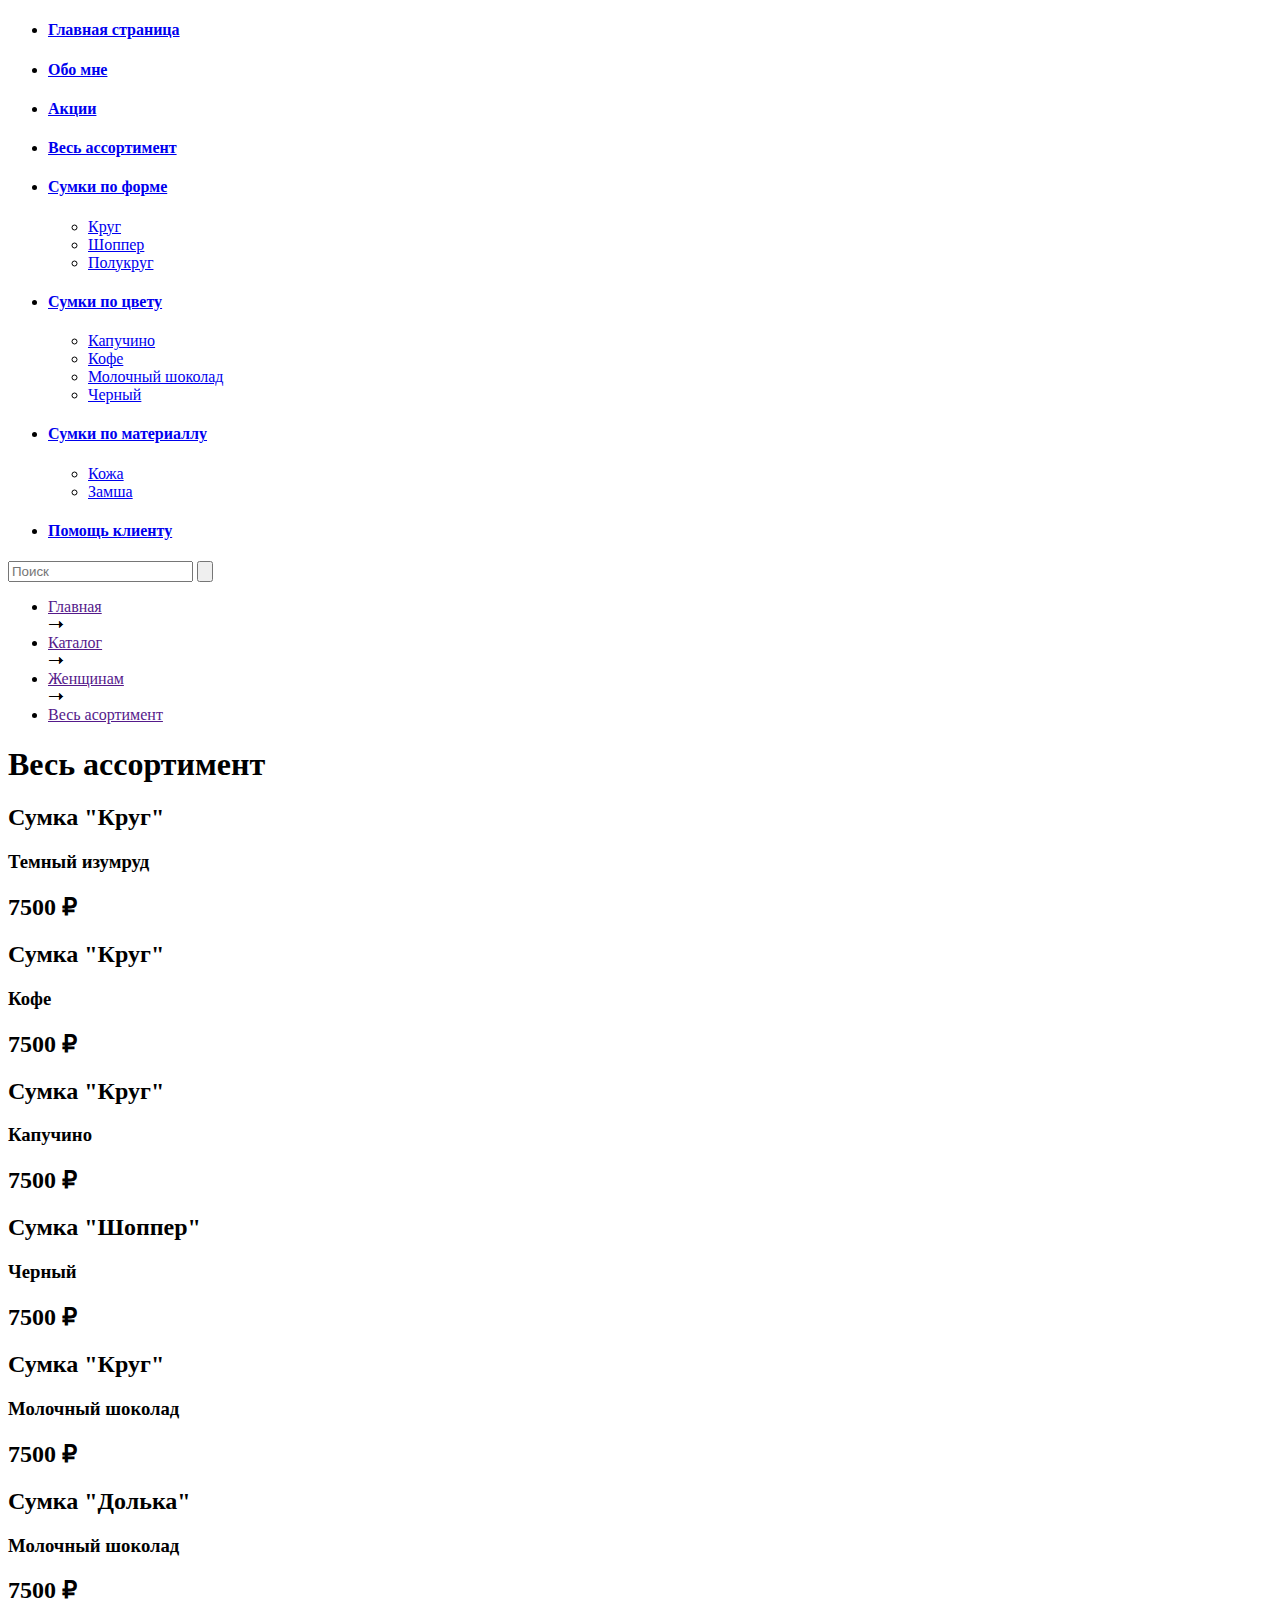
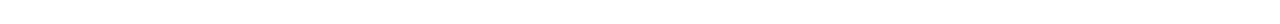
==== index.html @ 25d52dc0 "1" ====
<!DOCTYPE html>
<html lang="ru">

<head>
	<title>KROHALS</title>
	<link rel="stylesheet" href="css/style.css" />
	<link rel="stylesheet" href="swiper/swiper-bundle.min.css" />
	<link rel="icon" href="data:;base64,=">
	<meta charset="UTF-8">
	<meta name="viewport" content="width=device-width, user-scalable=yes,initial-scale=1">
	<meta http-equiv="Content-type" content="text/html;charset=UTF-8" />
</head>

<body>
	<div class="wrapper">
		<div class="header">
			<div class="container__header-top">
				<div class="wrapper__botton-menu">
					<div id="sweeties" class="menu">
						<div class="title"><a href="#"></a>
						</div>
						<div class="menu__absolute">
							<ul>
								<li><a href="#">
										<h4>Главная страница</h4>
									</a></li>
								<li><a href="#">
										<h4>Обо мне</h4>
									</a></li>
								<li><a href="#">
										<h4>Акции</h4>
									</a>
								</li>
								<li><a href="#">
										<h4>Весь ассортимент</h4>
									</a></li>
								<li id="bags__form-nav"><a href="#">
										<h4>Сумки по форме</h4>
									</a>
									<ul id="bags__form-inside" class="nav1-1">
										<li><a href="#">Круг</a></li>
										<li><a href="#">Шоппер</a></li>
										<li><a href="#">Полукруг</a></li>
									</ul>
								</li>
								<li id="bags__color-nav"><a href="#">
										<h4>Сумки по цвету</h4>
									</a>
									<ul id="bags__color-inside" class="nav1-1">
										<li><a href="#">Капучино</a></li>
										<li><a href="#">Кофе</a></li>
										<li><a href="#">Молочный шоколад</a></li>
										<li><a href="#">Черный</a></li>
									</ul>
								</li>
								<li id="bags__material-nav"><a href="#">
										<h4>Сумки по материаллу</h4>
									</a>
									<ul id="bags__material-inside" class="nav1-1">
										<li><a href="#">Кожа</a></li>
										<li><a href="#">Замша</a></li>
									</ul>
								</li>
								<li><a href="#">
										<h4>Помощь клиенту</h4>
									</a></li>
							</ul>
						</div>
					</div>
				</div>
				<div class="wrapper__search">
					<form>
						<input type="text" placeholder="Поиск">
						<button type="submit">
							<img src="img/header/search.svg" alt="">
						</button>
					</form>
				</div>
			</div>
			<ul class="menu__botton">
				<li><a href="">Главная</a></li>
				<span>&#129042;</span>
				<li><a href="">Каталог</a></li>
				<span>&#129042;</span>
				<li><a href="">Женщинам</a></li>
				<span>&#129042;</span>
				<li><a href="">Весь асортимент</a></li>
			</ul>
		</div>
		<div class="assortment__all">
			<div class="assortment__all-title">
				<h1>Весь ассортимент</h1>
			</div>
			<div class="assortiment__all-container">
				<div class="swiper swiper1">
					<div class="swiper-wrapper">
						<div class="swiper-slide">
							<div class="swiper__assortiment">
								<div class="swiper__assortiment-foto blackLeatherAndBlackSuede-1"></div>
							</div>
						</div>
						<div class="swiper-slide">
							<div class="swiper__assortiment">
								<div class="swiper__assortiment-foto blackLeatherAndBlackSuede-2"></div>
							</div>
						</div>
						<div class="swiper-slide">
							<div class="swiper__assortiment">
								<div class="swiper__assortiment-foto blackLeatherAndBlackSuede-3"></div>
							</div>
						</div>
						<div class="swiper-slide">
							<div class="swiper__assortiment">
								<div class="swiper__assortiment-foto blackLeatherAndBlackSuede-4"></div>
							</div>
						</div>
						<div class="swiper-slide">
							<div class="swiper__assortiment">
								<div class="swiper__assortiment-foto blackLeatherAndBlackSuede-5"></div>
							</div>
						</div>
					</div>
					<div class="swiper-pagination"></div>
					<div class="swiper-button-prev"></div>
					<div class="swiper-button-next"></div>
				</div>
				<div class="swiper__assortiment-title">
					<h2>Сумка "Круг"</h2>
					<h3>Темный изумруд</h3>
				</div>
				<div class="swiper__assortiment-line"></div>
				<div class="swiper__assortiment-prise">
					<h2>7500 &#8381;</h2>
				</div>
			</div>
			<div class="assortiment__all-container">
				<div class="swiper swiper1">
					<div class="swiper-wrapper">
						<div class="swiper-slide">
							<div class="swiper__assortiment">
								<div class="swiper__assortiment-foto blackLeatherAndBrownSuede-1"></div>
							</div>
						</div>
						<div class="swiper-slide">
							<div class="swiper__assortiment">
								<div class="swiper__assortiment-foto blackLeatherAndBrownSuede-2"></div>
							</div>
						</div>
						<div class="swiper-slide">
							<div class="swiper__assortiment">
								<div class="swiper__assortiment-foto blackLeatherAndBrownSuede-3"></div>
							</div>
						</div>
					</div>
					<div class="swiper-pagination"></div>
					<div class="swiper-button-prev"></div>
					<div class="swiper-button-next"></div>
				</div>
				<div class="swiper__assortiment-title">
					<h2>Сумка "Круг"</h2>
					<h3>Кофе</h3>
				</div>
				<div class="swiper__assortiment-line"></div>
				<div class="swiper__assortiment-prise">
					<h2>7500 &#8381;</h2>
				</div>
			</div>
			<div class="assortiment__all-container">
				<div class="swiper swiper1">
					<div class="swiper-wrapper">
						<div class="swiper-slide">
							<div class="swiper__assortiment">
								<div class="swiper__assortiment-foto blackLeatherAndCoffeeSuede-1"></div>
							</div>
						</div>
						<div class="swiper-slide">
							<div class="swiper__assortiment">
								<div class="swiper__assortiment-foto blackLeatherAndCoffeeSuede-2"></div>
							</div>
						</div>
						<div class="swiper-slide">
							<div class="swiper__assortiment">
								<div class="swiper__assortiment-foto blackLeatherAndCoffeeSuede-3"></div>
							</div>
						</div>
						<div class="swiper-slide">
							<div class="swiper__assortiment">
								<div class="swiper__assortiment-foto blackLeatherAndCoffeeSuede-4"></div>
							</div>
						</div>
						<div class="swiper-slide">
							<div class="swiper__assortiment">
								<div class="swiper__assortiment-foto blackLeatherAndCoffeeSuede-5"></div>
							</div>
						</div>
					</div>
					<div class="swiper-pagination"></div>
					<div class="swiper-button-prev"></div>
					<div class="swiper-button-next"></div>
				</div>
				<div class="swiper__assortiment-title">
					<h2>Сумка "Круг"</h2>
					<h3>Капучино</h3>
				</div>
				<div class="swiper__assortiment-line"></div>
				<div class="swiper__assortiment-prise">
					<h2>7500 &#8381;</h2>
				</div>
			</div>
			<div class="assortiment__all-container">
				<div class="swiper swiper1">
					<div class="swiper-wrapper">
						<div class="swiper-slide">
							<div class="swiper__assortiment">
								<div class="swiper__assortiment-foto blackLeatherRectangle-1"></div>
							</div>
						</div>
						<div class="swiper-slide">
							<div class="swiper__assortiment">
								<div class="swiper__assortiment-foto blackLeatherRectangle-2"></div>
							</div>
						</div>
						<div class="swiper-slide">
							<div class="swiper__assortiment">
								<div class="swiper__assortiment-foto blackLeatherRectangle-3"></div>
							</div>
						</div>
					</div>
					<div class="swiper-pagination"></div>
					<div class="swiper-button-prev"></div>
					<div class="swiper-button-next"></div>
				</div>
				<div class="swiper__assortiment-title">
					<h2>Сумка "Шоппер"</h2>
					<h3>Черный</h3>
				</div>
				<div class="swiper__assortiment-line"></div>
				<div class="swiper__assortiment-prise">
					<h2>7500 &#8381;</h2>
				</div>
			</div>
			<div class="assortiment__all-container">
				<div class="swiper swiper1">
					<div class="swiper-wrapper">
						<div class="swiper-slide">
							<div class="swiper__assortiment">
								<div class="swiper__assortiment-foto milkChocolateLeatherRound-1"></div>
							</div>
						</div>
						<div class="swiper-slide">
							<div class="swiper__assortiment">
								<div class="swiper__assortiment-foto milkChocolateLeatherRound-2"></div>
							</div>
						</div>
						<div class="swiper-slide">
							<div class="swiper__assortiment">
								<div class="swiper__assortiment-foto milkChocolateLeatherRound-3"></div>
							</div>
						</div>
						<div class="swiper-slide">
							<div class="swiper__assortiment">
								<div class="swiper__assortiment-foto milkChocolateLeatherRound-4"></div>
							</div>
						</div>
					</div>
					<div class="swiper-pagination"></div>
					<div class="swiper-button-prev"></div>
					<div class="swiper-button-next"></div>
				</div>
				<div class="swiper__assortiment-title">
					<h2>Сумка "Круг"</h2>
					<h3>Молочный шоколад</h3>
				</div>
				<div class="swiper__assortiment-line"></div>
				<div class="swiper__assortiment-prise">
					<h2>7500 &#8381;</h2>
				</div>
			</div>
			<div class="assortiment__all-container">
				<div class="swiper swiper1">
					<div class="swiper-wrapper">
						<div class="swiper-slide">
							<div class="swiper__assortiment">
								<div class="swiper__assortiment-foto milkChocolateLeatherSemicircle-4"></div>
							</div>
						</div>
						<div class="swiper-slide">
							<div class="swiper__assortiment">
								<div class="swiper__assortiment-foto milkChocolateLeatherSemicircle-2"></div>
							</div>
						</div>
						<div class="swiper-slide">
							<div class="swiper__assortiment">
								<div class="swiper__assortiment-foto milkChocolateLeatherSemicircle-3"></div>
							</div>
						</div>
						<div class="swiper-slide">
							<div class="swiper__assortiment">
								<div class="swiper__assortiment-foto milkChocolateLeatherSemicircle-1"></div>
							</div>
						</div>
						<div class="swiper-slide">
							<div class="swiper__assortiment">
								<div class="swiper__assortiment-foto milkChocolateLeatherSemicircle-5"></div>
							</div>
						</div>
					</div>
					<div class="swiper-pagination"></div>
					<div class="swiper-button-prev"></div>
					<div class="swiper-button-next"></div>
				</div>
				<div class="swiper__assortiment-title">
					<h2>Сумка "Долька"</h2>
					<h3>Молочный шоколад</h3>
				</div>
				<div class="swiper__assortiment-line"></div>
				<div class="swiper__assortiment-prise">
					<h2>7500 &#8381;</h2>
				</div>
			</div>
		</div>
	</div>

	<script src="swiper/swiper-bundle.min.js"></script>
	<script src="js/script.js"></script>
</body>

</html>
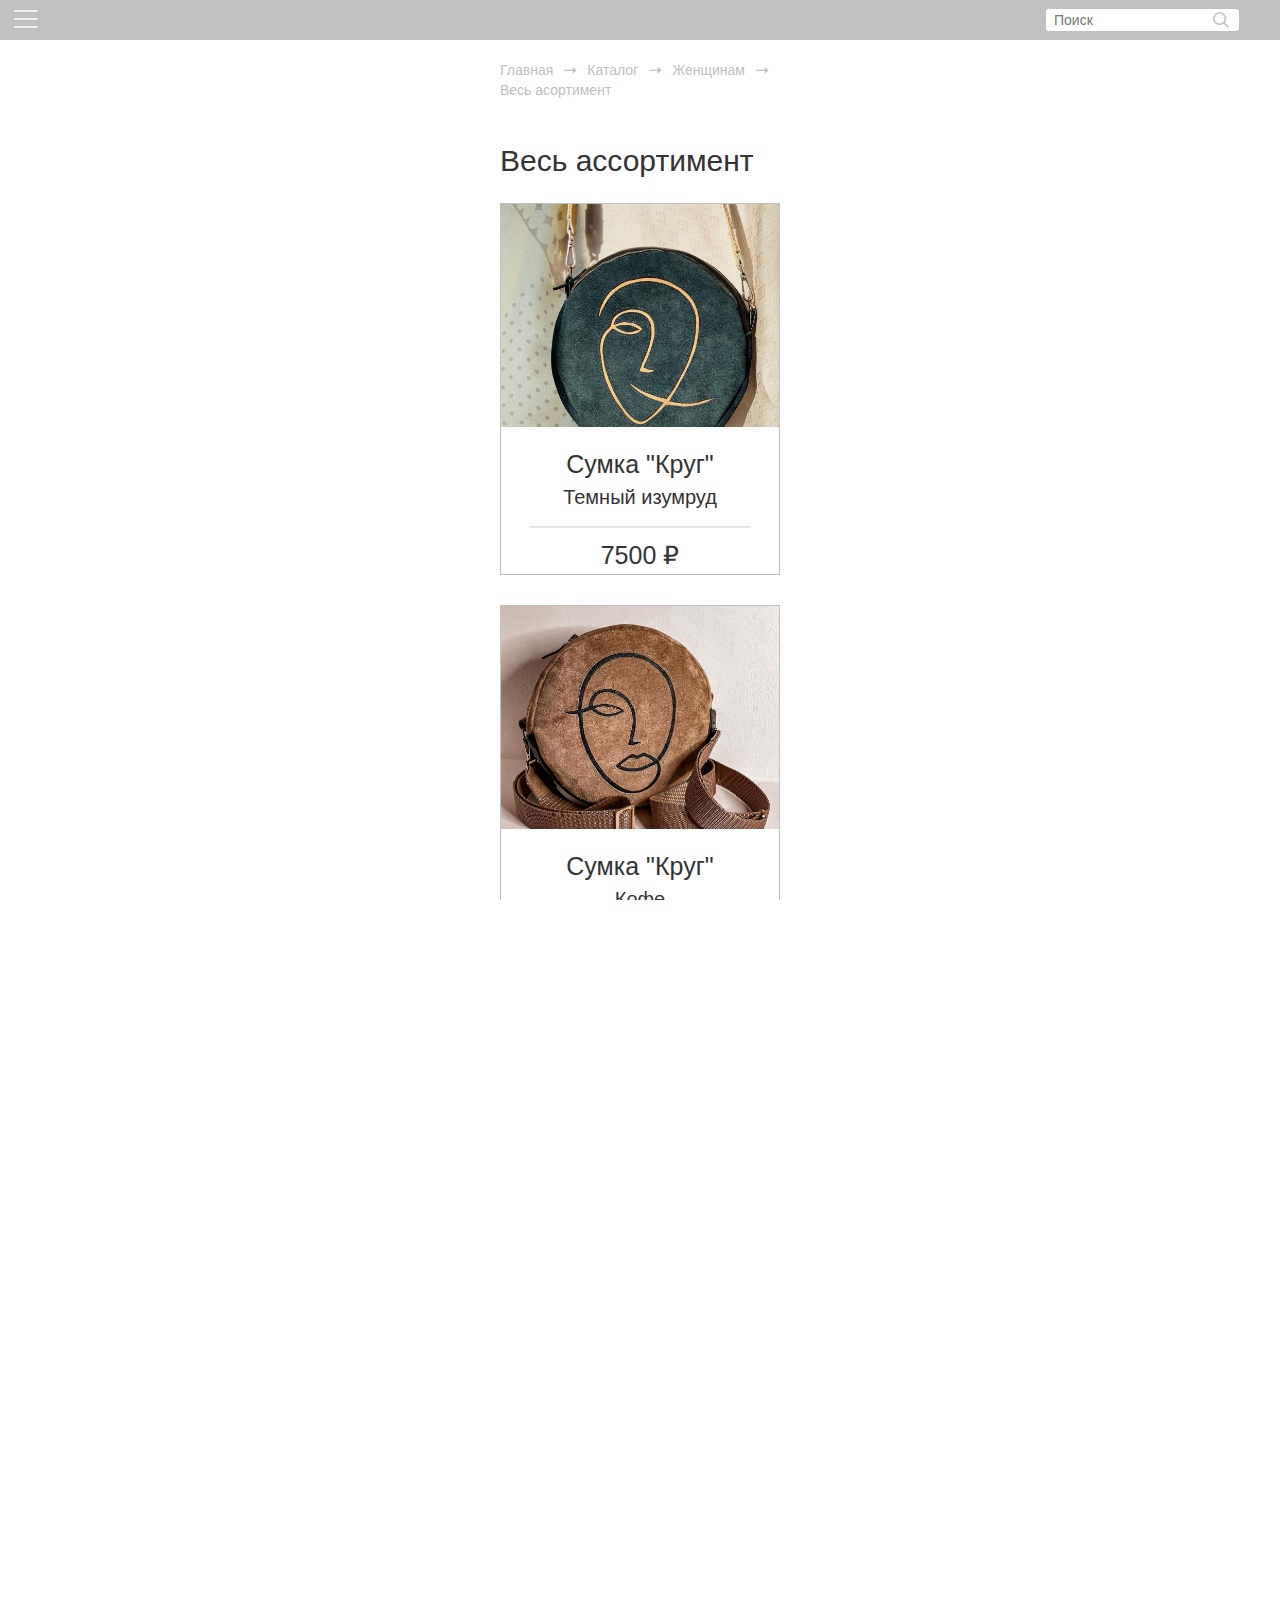
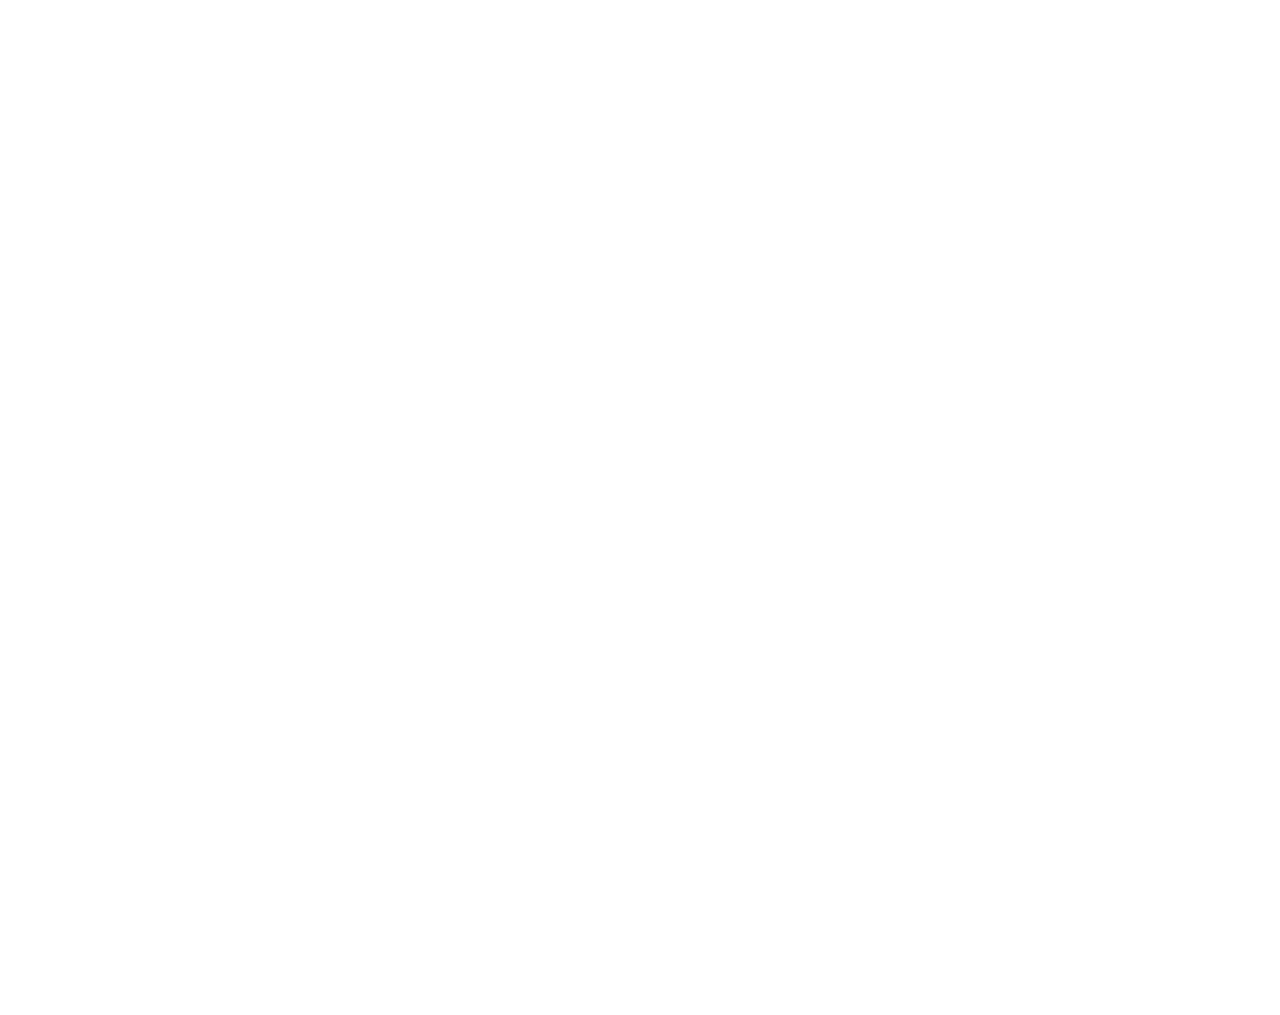
==== commit 51d4c453: "1" ====
--- a/index.html
+++ b/index.html
@@ -95,29 +95,19 @@
 				<div class="swiper swiper1">
 					<div class="swiper-wrapper">
 						<div class="swiper-slide">
-							<div class="swiper__assortiment">
-								<div class="swiper__assortiment-foto blackLeatherAndBlackSuede-1"></div>
-							</div>
-						</div>
-						<div class="swiper-slide">
-							<div class="swiper__assortiment">
-								<div class="swiper__assortiment-foto blackLeatherAndBlackSuede-2"></div>
-							</div>
-						</div>
-						<div class="swiper-slide">
-							<div class="swiper__assortiment">
-								<div class="swiper__assortiment-foto blackLeatherAndBlackSuede-3"></div>
-							</div>
-						</div>
-						<div class="swiper-slide">
-							<div class="swiper__assortiment">
-								<div class="swiper__assortiment-foto blackLeatherAndBlackSuede-4"></div>
-							</div>
-						</div>
-						<div class="swiper-slide">
-							<div class="swiper__assortiment">
-								<div class="swiper__assortiment-foto blackLeatherAndBlackSuede-5"></div>
-							</div>
+							<div class="swiper__assortiment-foto blackLeatherAndBlackSuede-1"></div>
+						</div>
+						<div class="swiper-slide">
+							<div class="swiper__assortiment-foto blackLeatherAndBlackSuede-2"></div>
+						</div>
+						<div class="swiper-slide">
+							<div class="swiper__assortiment-foto blackLeatherAndBlackSuede-3"></div>
+						</div>
+						<div class="swiper-slide">
+							<div class="swiper__assortiment-foto blackLeatherAndBlackSuede-4"></div>
+						</div>
+						<div class="swiper-slide">
+							<div class="swiper__assortiment-foto blackLeatherAndBlackSuede-5"></div>
 						</div>
 					</div>
 					<div class="swiper-pagination"></div>
@@ -137,19 +127,13 @@
 				<div class="swiper swiper1">
 					<div class="swiper-wrapper">
 						<div class="swiper-slide">
-							<div class="swiper__assortiment">
-								<div class="swiper__assortiment-foto blackLeatherAndBrownSuede-1"></div>
-							</div>
-						</div>
-						<div class="swiper-slide">
-							<div class="swiper__assortiment">
-								<div class="swiper__assortiment-foto blackLeatherAndBrownSuede-2"></div>
-							</div>
-						</div>
-						<div class="swiper-slide">
-							<div class="swiper__assortiment">
-								<div class="swiper__assortiment-foto blackLeatherAndBrownSuede-3"></div>
-							</div>
+							<div class="swiper__assortiment-foto blackLeatherAndBrownSuede-1"></div>
+						</div>
+						<div class="swiper-slide">
+							<div class="swiper__assortiment-foto blackLeatherAndBrownSuede-2"></div>
+						</div>
+						<div class="swiper-slide">
+							<div class="swiper__assortiment-foto blackLeatherAndBrownSuede-3"></div>
 						</div>
 					</div>
 					<div class="swiper-pagination"></div>
@@ -169,29 +153,19 @@
 				<div class="swiper swiper1">
 					<div class="swiper-wrapper">
 						<div class="swiper-slide">
-							<div class="swiper__assortiment">
-								<div class="swiper__assortiment-foto blackLeatherAndCoffeeSuede-1"></div>
-							</div>
-						</div>
-						<div class="swiper-slide">
-							<div class="swiper__assortiment">
-								<div class="swiper__assortiment-foto blackLeatherAndCoffeeSuede-2"></div>
-							</div>
-						</div>
-						<div class="swiper-slide">
-							<div class="swiper__assortiment">
-								<div class="swiper__assortiment-foto blackLeatherAndCoffeeSuede-3"></div>
-							</div>
-						</div>
-						<div class="swiper-slide">
-							<div class="swiper__assortiment">
-								<div class="swiper__assortiment-foto blackLeatherAndCoffeeSuede-4"></div>
-							</div>
-						</div>
-						<div class="swiper-slide">
-							<div class="swiper__assortiment">
-								<div class="swiper__assortiment-foto blackLeatherAndCoffeeSuede-5"></div>
-							</div>
+							<div class="swiper__assortiment-foto blackLeatherAndCoffeeSuede-1"></div>
+						</div>
+						<div class="swiper-slide">
+							<div class="swiper__assortiment-foto blackLeatherAndCoffeeSuede-2"></div>
+						</div>
+						<div class="swiper-slide">
+							<div class="swiper__assortiment-foto blackLeatherAndCoffeeSuede-3"></div>
+						</div>
+						<div class="swiper-slide">
+							<div class="swiper__assortiment-foto blackLeatherAndCoffeeSuede-4"></div>
+						</div>
+						<div class="swiper-slide">
+							<div class="swiper__assortiment-foto blackLeatherAndCoffeeSuede-5"></div>
 						</div>
 					</div>
 					<div class="swiper-pagination"></div>
@@ -211,19 +185,13 @@
 				<div class="swiper swiper1">
 					<div class="swiper-wrapper">
 						<div class="swiper-slide">
-							<div class="swiper__assortiment">
-								<div class="swiper__assortiment-foto blackLeatherRectangle-1"></div>
-							</div>
-						</div>
-						<div class="swiper-slide">
-							<div class="swiper__assortiment">
-								<div class="swiper__assortiment-foto blackLeatherRectangle-2"></div>
-							</div>
-						</div>
-						<div class="swiper-slide">
-							<div class="swiper__assortiment">
-								<div class="swiper__assortiment-foto blackLeatherRectangle-3"></div>
-							</div>
+							<div class="swiper__assortiment-foto blackLeatherRectangle-1"></div>
+						</div>
+						<div class="swiper-slide">
+							<div class="swiper__assortiment-foto blackLeatherRectangle-2"></div>
+						</div>
+						<div class="swiper-slide">
+							<div class="swiper__assortiment-foto blackLeatherRectangle-3"></div>
 						</div>
 					</div>
 					<div class="swiper-pagination"></div>
@@ -243,24 +211,16 @@
 				<div class="swiper swiper1">
 					<div class="swiper-wrapper">
 						<div class="swiper-slide">
-							<div class="swiper__assortiment">
-								<div class="swiper__assortiment-foto milkChocolateLeatherRound-1"></div>
-							</div>
-						</div>
-						<div class="swiper-slide">
-							<div class="swiper__assortiment">
-								<div class="swiper__assortiment-foto milkChocolateLeatherRound-2"></div>
-							</div>
-						</div>
-						<div class="swiper-slide">
-							<div class="swiper__assortiment">
-								<div class="swiper__assortiment-foto milkChocolateLeatherRound-3"></div>
-							</div>
-						</div>
-						<div class="swiper-slide">
-							<div class="swiper__assortiment">
-								<div class="swiper__assortiment-foto milkChocolateLeatherRound-4"></div>
-							</div>
+							<div class="swiper__assortiment-foto milkChocolateLeatherRound-1"></div>
+						</div>
+						<div class="swiper-slide">
+							<div class="swiper__assortiment-foto milkChocolateLeatherRound-2"></div>
+						</div>
+						<div class="swiper-slide">
+							<div class="swiper__assortiment-foto milkChocolateLeatherRound-3"></div>
+						</div>
+						<div class="swiper-slide">
+							<div class="swiper__assortiment-foto milkChocolateLeatherRound-4"></div>
 						</div>
 					</div>
 					<div class="swiper-pagination"></div>
@@ -280,29 +240,19 @@
 				<div class="swiper swiper1">
 					<div class="swiper-wrapper">
 						<div class="swiper-slide">
-							<div class="swiper__assortiment">
-								<div class="swiper__assortiment-foto milkChocolateLeatherSemicircle-4"></div>
-							</div>
-						</div>
-						<div class="swiper-slide">
-							<div class="swiper__assortiment">
-								<div class="swiper__assortiment-foto milkChocolateLeatherSemicircle-2"></div>
-							</div>
-						</div>
-						<div class="swiper-slide">
-							<div class="swiper__assortiment">
-								<div class="swiper__assortiment-foto milkChocolateLeatherSemicircle-3"></div>
-							</div>
-						</div>
-						<div class="swiper-slide">
-							<div class="swiper__assortiment">
-								<div class="swiper__assortiment-foto milkChocolateLeatherSemicircle-1"></div>
-							</div>
-						</div>
-						<div class="swiper-slide">
-							<div class="swiper__assortiment">
-								<div class="swiper__assortiment-foto milkChocolateLeatherSemicircle-5"></div>
-							</div>
+							<div class="swiper__assortiment-foto milkChocolateLeatherSemicircle-4"></div>
+						</div>
+						<div class="swiper-slide">
+							<div class="swiper__assortiment-foto milkChocolateLeatherSemicircle-2"></div>
+						</div>
+						<div class="swiper-slide">
+							<div class="swiper__assortiment-foto milkChocolateLeatherSemicircle-3"></div>
+						</div>
+						<div class="swiper-slide">
+							<div class="swiper__assortiment-foto milkChocolateLeatherSemicircle-1"></div>
+						</div>
+						<div class="swiper-slide">
+							<div class="swiper__assortiment-foto milkChocolateLeatherSemicircle-5"></div>
 						</div>
 					</div>
 					<div class="swiper-pagination"></div>
--- a/css/style.css
+++ b/css/style.css
@@ -0,0 +1,369 @@
+/*Обнуление*/
+@charset "UTF-8";
+* {
+	padding: 0;
+	margin: 0;
+	border: 0;
+}
+
+*,
+*:before,
+*:after {
+	-webkit-box-sizing: border-box;
+	box-sizing: border-box;
+}
+
+:focus,
+:active {
+	outline: none;
+}
+
+a:focus,
+a:active {
+	outline: none;
+}
+
+nav,
+footer,
+header,
+aside {
+	display: block;
+}
+
+html,
+body {
+	height: 100%;
+	width: 100%;
+	font-size: 100%;
+	line-height: 1;
+	font-size: 14px;
+	-ms-text-size-adjust: 100%;
+	-moz-text-size-adjust: 100%;
+	-webkit-text-size-adjust: 100%;
+	overflow-x: hidden;
+}
+
+input,
+button,
+textarea {
+	font-family: inherit;
+}
+
+input::-ms-clear {
+	display: none;
+}
+
+button {
+	cursor: pointer;
+}
+
+button::-moz-focus-inner {
+	padding: 0;
+	border: 0;
+}
+
+a,
+a:visited {
+	text-decoration: none;
+}
+
+a:hover {
+	text-decoration: none;
+}
+
+ul li {
+	list-style: none;
+}
+
+img {
+	vertical-align: top;
+}
+
+h1,
+h2,
+h3,
+h4,
+h5,
+h6 {
+	font-size: inherit;
+	font-weight: inherit;
+}
+
+/*--------------------*/
+body {
+	font-family: Arial, "Helvetica Neue", Helvetica, sans-serif;
+}
+.wrapper {
+	width: 100%;
+	font-family: "Helvetica Neue", Helvetica, Arial, sans-serif;
+	font-size: 14px;
+	line-height: 1.42857143;
+	color: #333;
+}
+.header {
+	width: 100%;
+	height: auto;
+}
+.wrapper__botton-menu {
+	position: relative;
+	width: 58px;
+	height: 100%;
+	display: flex;
+	justify-content: center;
+	align-items: center;
+}
+.menu {
+	width: 30px;
+	height: 21px;
+}
+.menu ul {
+	margin: 0;
+	padding-left: 19px;
+}
+.menu .title {
+	cursor: pointer;
+}
+.menu .title::before {
+	content: url(../img/header/menuBadge.png);
+	background-repeat: no-repeat;
+	background-position: center center;
+	background-size: cover;
+	cursor: pointer;
+	width: 100%;
+	height: 100%;
+}
+.menu.open .title::before {
+	content: url(../img/header/arrow1.png);
+	background-repeat: no-repeat;
+	background-position: center center;
+	background-size: cover;
+}
+.menu.open .menu__absolute {
+	display: block;
+	z-index: 111;
+}
+.menu .menu__absolute {
+	background-color: #c0c0c0;
+	display: none;
+	position: absolute;
+	width: 440px;
+	height: 100vh;
+	top: 40px;
+	left: -8px;
+}
+.menu__absolute a {
+	color: #333;
+}
+.menu__absolute ul li {
+	margin-bottom: 24px;
+	font-size: 24px;
+}
+.nav1-1 a {
+	color: #fff;
+	font-size: 18px;
+	font-weight: bold;
+}
+.menu__absolute ul li .nav1-1 li {
+	margin-bottom: 14px;
+}
+.nav1-1 {
+	display: none;
+}
+.container__header-top {
+	position: relative;
+	display: flex;
+	justify-content: space-between;
+	width: 100%;
+	height: 40px;
+	min-height: 0px;
+	background-color: #c0c0c0;
+}
+.wrapper__search {
+	width: 275px;
+	height: 100%;
+	display: flex;
+	align-items: center;
+	justify-content: center;
+}
+* {
+	box-sizing: border-box;
+}
+form {
+	position: relative;
+
+	margin: 0 auto;
+}
+input,
+button {
+	border: none;
+	outline: none;
+	border-radius: 3px;
+}
+input {
+	width: 100%;
+	font-size: 14px;
+	border: 0px;
+	padding: 0px 4px 0px 8px;
+	width: 193px;
+	height: 22px;
+}
+button {
+	width: 20px !important;
+	height: auto;
+	padding: 3px 2px 2px 2px !important;
+	position: absolute;
+	top: 0px;
+	right: 8px;
+	cursor: pointer;
+	background-color: #fff;
+}
+.wrapper__search img {
+	width: 100%;
+	height: auto;
+}
+.menu__botton {
+	width: 280px;
+	padding: 20px 0 40px;
+	margin: 0 auto;
+	display: flex;
+	flex-wrap: wrap;
+}
+.menu__botton a {
+	color: #c0c0c0;
+}
+.menu__botton span {
+	font-size: 14px;
+	color: #c0c0c0;
+	margin: 0px 10px 0px;
+}
+.assortment__all {
+	width: 280px;
+	margin: 0 auto;
+}
+.assortment__all-title {
+	margin-bottom: 20px;
+}
+.assortiment__all-container {
+	width: 100%;
+	height: auto;
+	margin-bottom: 30px;
+	border: 0.5px solid #c0c0c0;
+}
+.swiper__assortiment-foto {
+	width: 278px;
+	height: 223px;
+	background-repeat: no-repeat;
+	background-position: center center;
+	background-size: cover;
+	margin-bottom: 20px;
+}
+.blackLeatherAndBlackSuede-1 {
+	background-image: url("../img/assortiment/suede/round/blackLeatherAndBlackSuede/1.jpg");
+}
+.blackLeatherAndBlackSuede-2 {
+	background-image: url("../img/assortiment/suede/round/blackLeatherAndBlackSuede/2.jpg");
+}
+.blackLeatherAndBlackSuede-3 {
+	background-image: url("../img/assortiment/suede/round/blackLeatherAndBlackSuede/3.jpg");
+}
+.blackLeatherAndBlackSuede-4 {
+	background-image: url("../img/assortiment/suede/round/blackLeatherAndBlackSuede/4.jpg");
+}
+.blackLeatherAndBlackSuede-5 {
+	background-image: url("../img/assortiment/suede/round/blackLeatherAndBlackSuede/5.jpg");
+}
+.blackLeatherAndBrownSuede-1 {
+	background-image: url("../img/assortiment/suede/round/blackLeatherAndBrownSuede/1.jpg");
+}
+.blackLeatherAndBrownSuede-2 {
+	background-image: url("../img/assortiment/suede/round/blackLeatherAndBrownSuede/2.jpg");
+}
+.blackLeatherAndBrownSuede-3 {
+	background-image: url("../img/assortiment/suede/round/blackLeatherAndBrownSuede/3.jpg");
+}
+.blackLeatherAndCoffeeSuede-1 {
+	background-image: url("../img/assortiment/suede/round/blackLeatherAndCoffeeSuede/1.jpg");
+}
+.blackLeatherAndCoffeeSuede-2 {
+	background-image: url("../img/assortiment/suede/round/blackLeatherAndCoffeeSuede/2.jpg");
+}
+.blackLeatherAndCoffeeSuede-3 {
+	background-image: url("../img/assortiment/suede/round/blackLeatherAndCoffeeSuede/3.jpg");
+}
+.blackLeatherAndCoffeeSuede-4 {
+	background-image: url("../img/assortiment/suede/round/blackLeatherAndCoffeeSuede/4.jpg");
+}
+.blackLeatherAndCoffeeSuede-5 {
+	background-image: url("../img/assortiment/suede/round/blackLeatherAndCoffeeSuede/5.jpg");
+}
+.blackLeatherRectangle-1 {
+	background-image: url("../img/assortiment/leather/rectangle/1.jpg");
+}
+.blackLeatherRectangle-2 {
+	background-image: url("../img/assortiment/leather/rectangle/2.jpg");
+}
+.blackLeatherRectangle-3 {
+	background-image: url("../img/assortiment/leather/rectangle/3.jpg");
+}
+.milkChocolateLeatherRound-1 {
+	background-image: url("../img/assortiment/leather/round/1.jpg");
+}
+.milkChocolateLeatherRound-2 {
+	background-image: url("../img/assortiment/leather/round/2.jpg");
+}
+.milkChocolateLeatherRound-3 {
+	background-image: url("../img/assortiment/leather/round/3.jpg");
+}
+.milkChocolateLeatherRound-4 {
+	background-image: url("../img/assortiment/leather/round/4.jpg");
+}
+.milkChocolateLeatherSemicircle-1 {
+	background-image: url("../img/assortiment/leather/semicircle/1.jpg");
+}
+.milkChocolateLeatherSemicircle-2 {
+	background-image: url("../img/assortiment/leather/semicircle/2.jpg");
+}
+.milkChocolateLeatherSemicircle-3 {
+	background-image: url("../img/assortiment/leather/semicircle/3.jpg");
+}
+.milkChocolateLeatherSemicircle-4 {
+	background-image: url("../img/assortiment/leather/semicircle/4.jpg");
+}
+.milkChocolateLeatherSemicircle-5 {
+	background-image: url("../img/assortiment/leather/semicircle/5.jpg");
+}
+.swiper__assortiment-title {
+	text-align: center;
+	margin-bottom: 15px;
+}
+.swiper__assortiment-line {
+	display: block;
+	width: 80%;
+	content: "";
+	opacity: 0.4;
+	border: 1px solid #c0c0c0;
+	margin: 0 auto;
+	margin-bottom: 10px;
+}
+.swiper__assortiment-prise {
+	text-align: center;
+}
+.swiper1 .swiper-pagination span {
+	display: none;
+}
+.swiper1 .swiper-button-prev {
+	display: none;
+}
+.swiper1 .swiper-button-next {
+	display: none;
+}
+/*....................................................................................*/
+h1 {
+	font-size: 30px;
+}
+h2 {
+	font-size: 25px;
+}
+h3 {
+	font-size: 20px;
+}
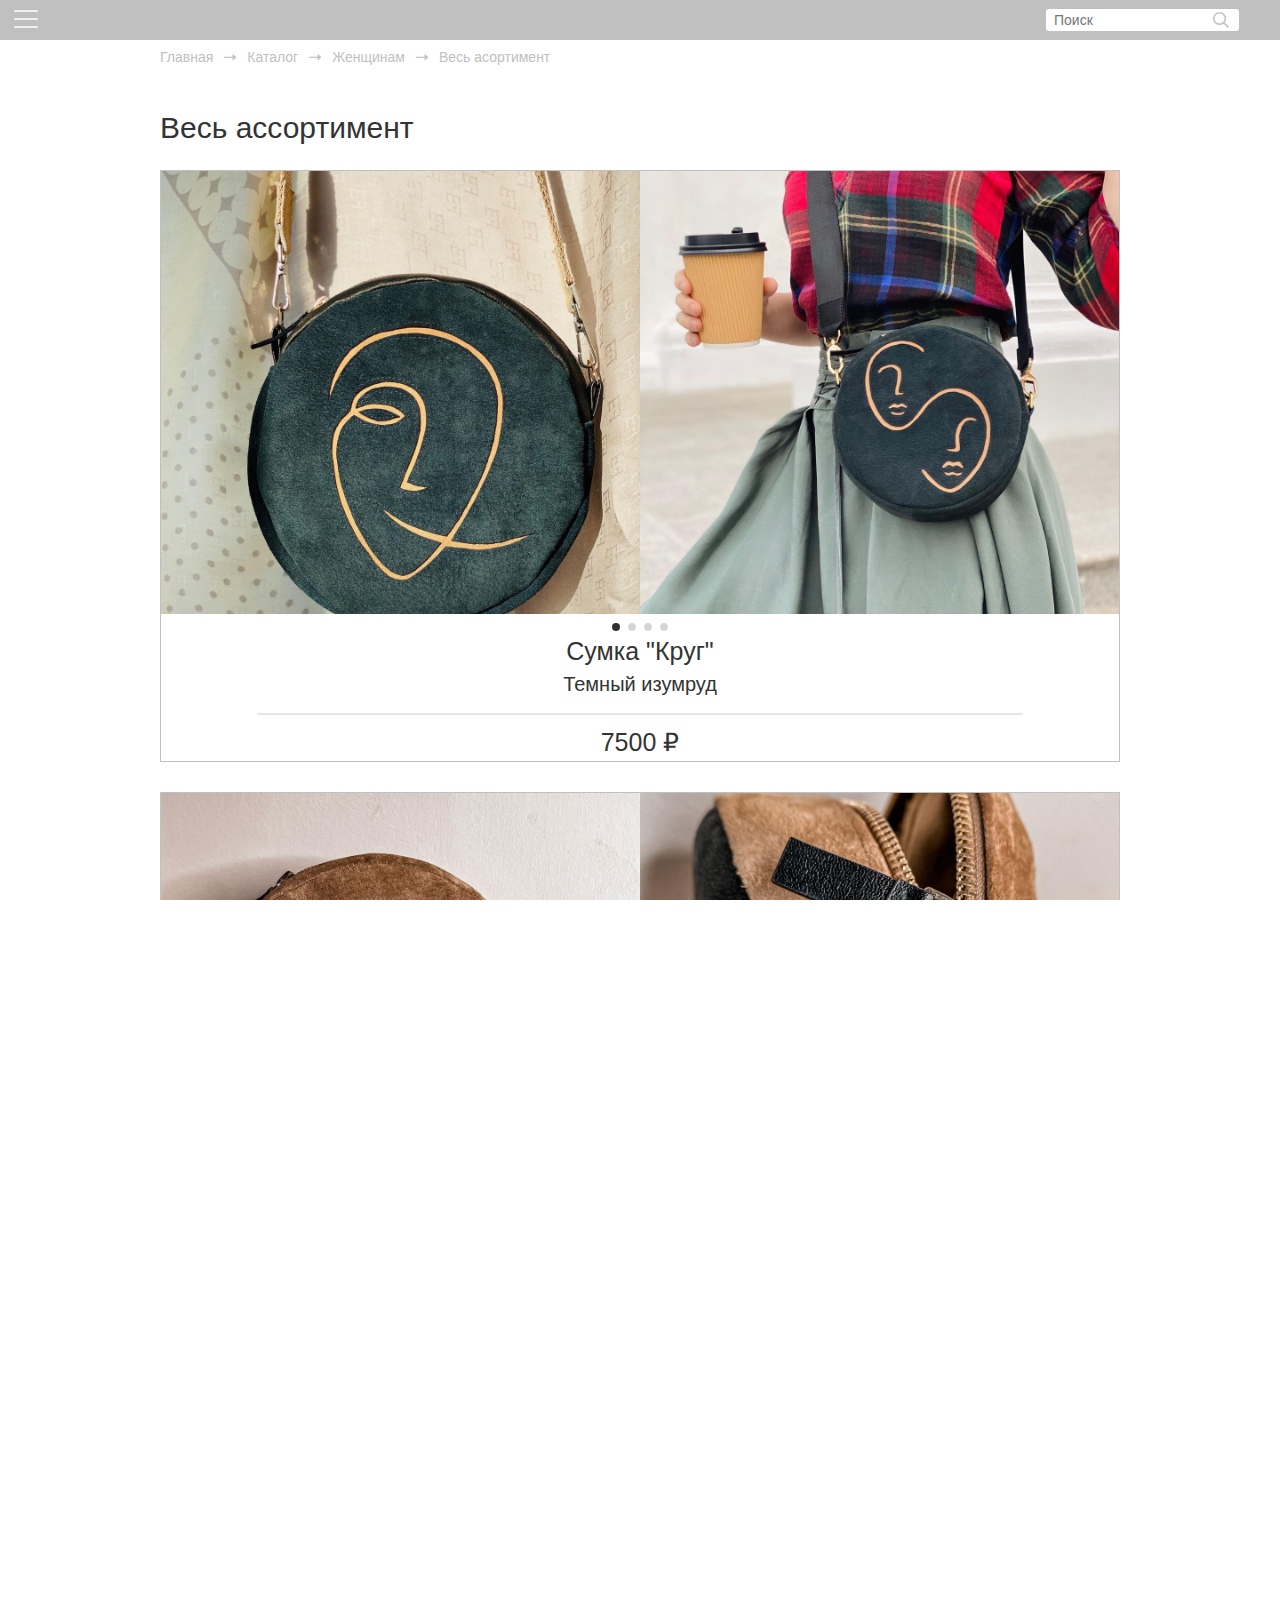
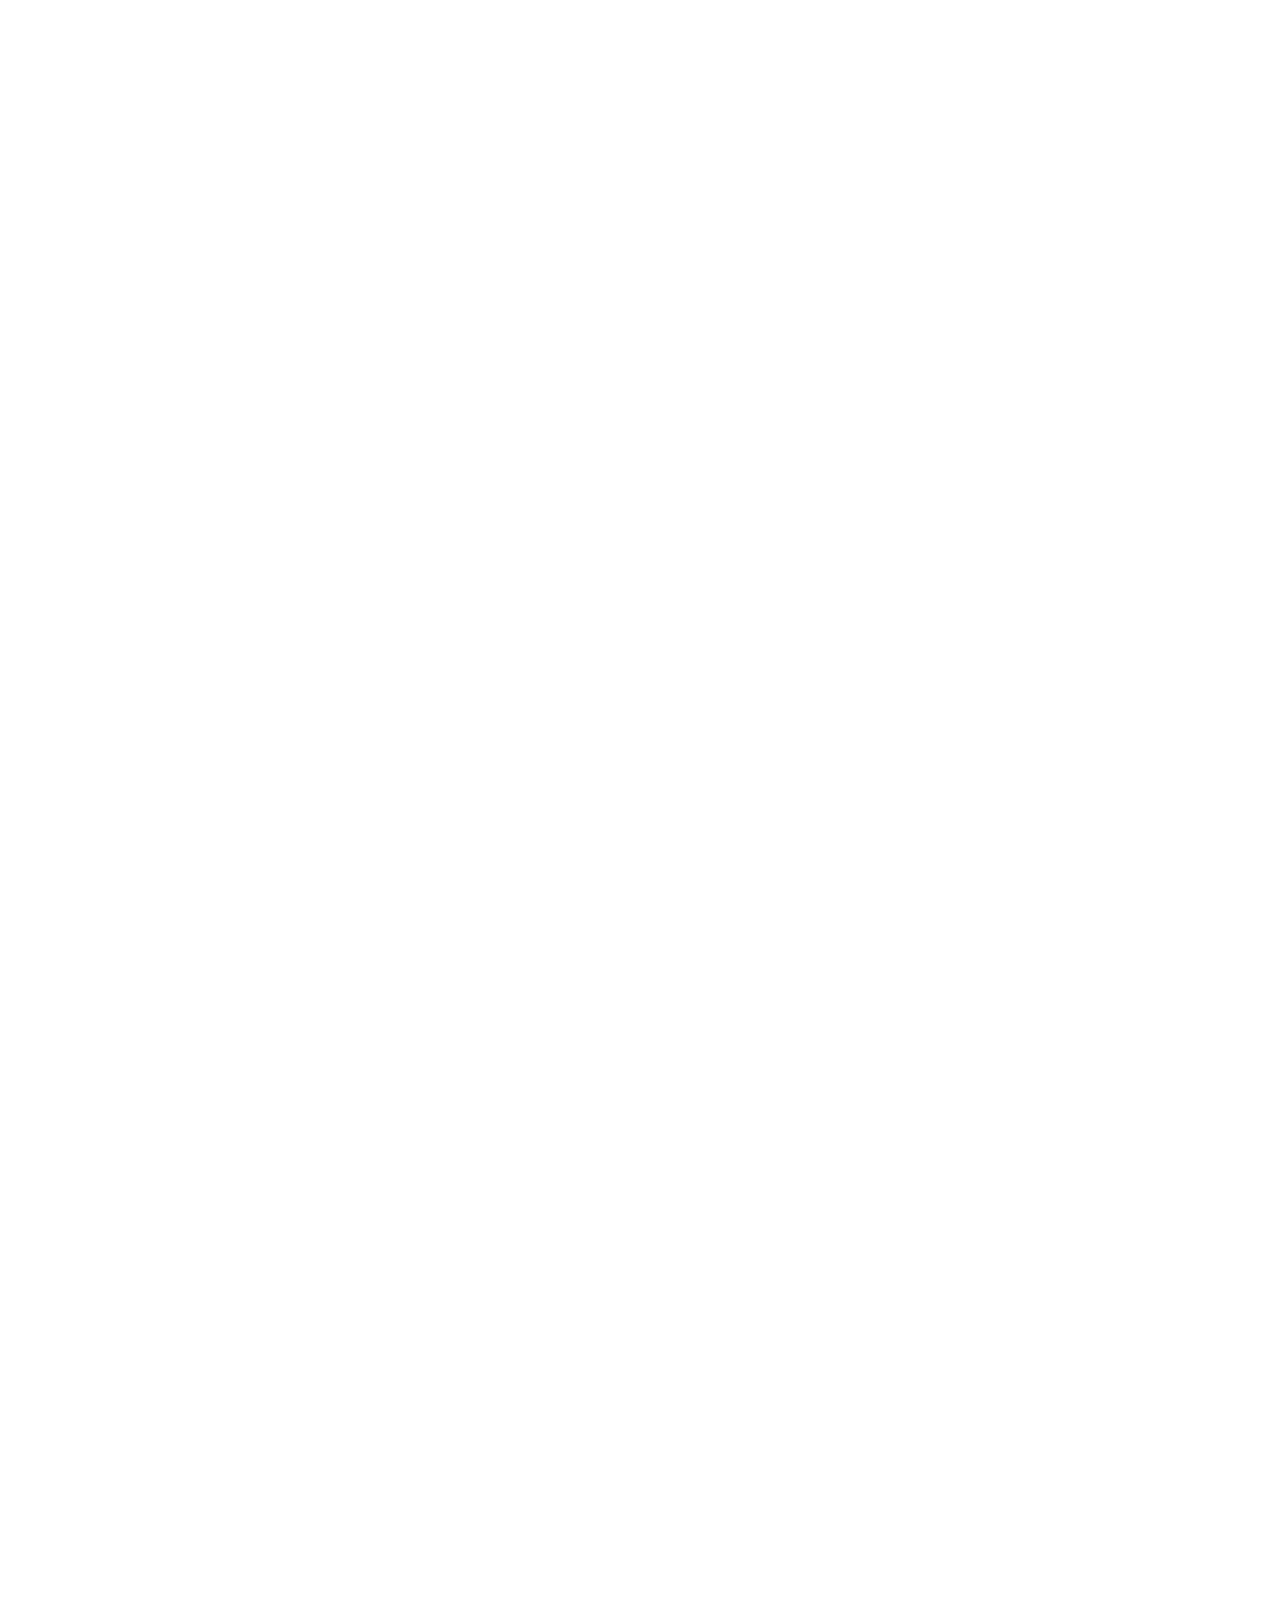
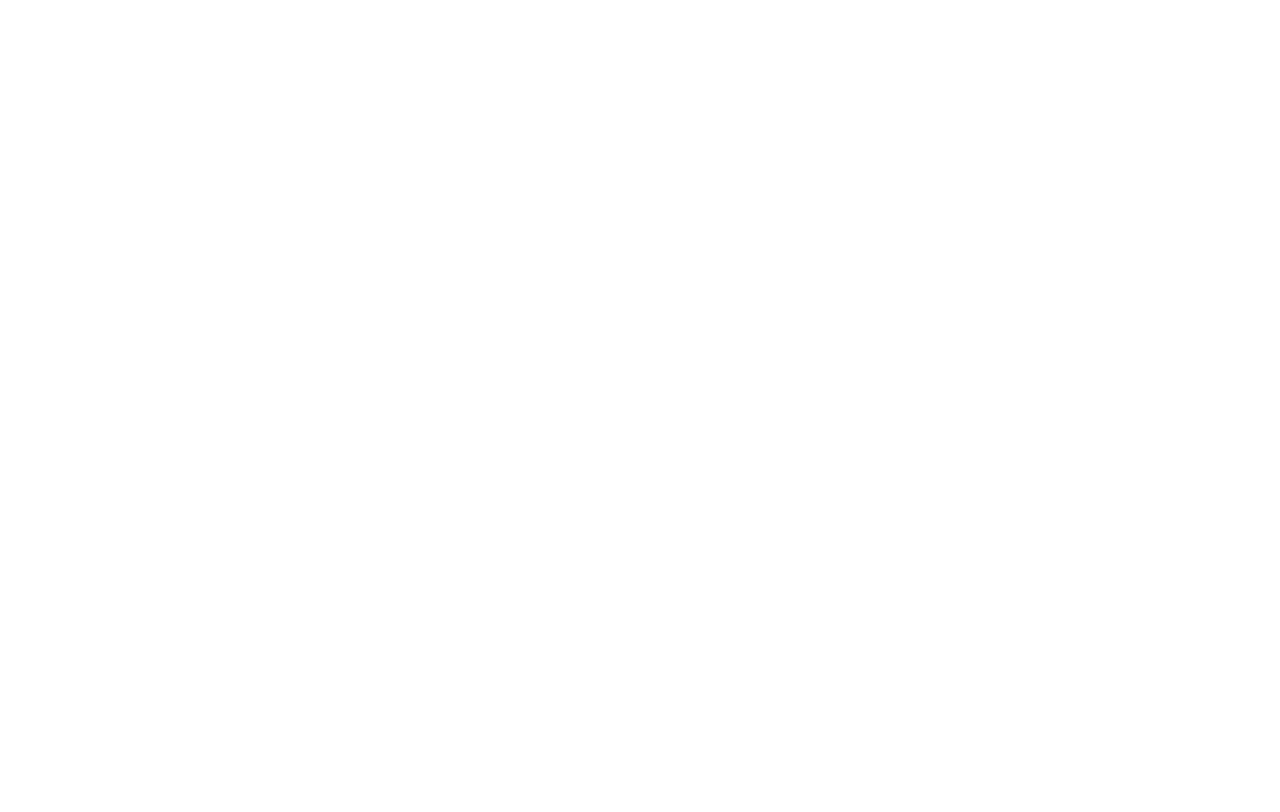
==== commit 2b55fb70: "1" ====
--- a/index.html
+++ b/index.html
@@ -14,7 +14,7 @@
 <body>
 	<div class="wrapper">
 		<div class="header">
-			<div class="container__header-top">
+			<div id="navbar" class="container__header-top">
 				<div class="wrapper__botton-menu">
 					<div id="sweeties" class="menu">
 						<div class="title"><a href="#"></a>
@@ -92,7 +92,7 @@
 				<h1>Весь ассортимент</h1>
 			</div>
 			<div class="assortiment__all-container">
-				<div class="swiper swiper1">
+				<div class="swiper swiper1 minimized">
 					<div class="swiper-wrapper">
 						<div class="swiper-slide">
 							<div class="swiper__assortiment-foto blackLeatherAndBlackSuede-1"></div>
@@ -267,6 +267,16 @@
 				<div class="swiper__assortiment-prise">
 					<h2>7500 &#8381;</h2>
 				</div>
+			</div>
+		</div>
+		<div class="footer">
+			<div class="container__social-networks">
+				<div class="item__social-networks isn-inst"></div>
+				<div class="item__social-networks inst-tlgr"></div>
+				<div class="item__social-networks inst-vk"></div>
+			</div>
+			<div class="store">
+				<p>© KROHALS store, 2021</p>
 			</div>
 		</div>
 	</div>
--- a/css/style.css
+++ b/css/style.css
@@ -170,13 +170,16 @@
 	display: none;
 }
 .container__header-top {
-	position: relative;
+	position: fixed;
 	display: flex;
 	justify-content: space-between;
 	width: 100%;
 	height: 40px;
 	min-height: 0px;
 	background-color: #c0c0c0;
+	z-index: 10;
+	top: 0;
+	transition: top 0.3s;
 }
 .wrapper__search {
 	width: 275px;
@@ -223,7 +226,7 @@
 }
 .menu__botton {
 	width: 280px;
-	padding: 20px 0 40px;
+	padding: 47px 0 40px;
 	margin: 0 auto;
 	display: flex;
 	flex-wrap: wrap;
@@ -235,6 +238,26 @@
 	font-size: 14px;
 	color: #c0c0c0;
 	margin: 0px 10px 0px;
+}
+@media screen and (min-width: 500px) {
+	.menu__botton {
+		width: 480px;
+	}
+}
+@media screen and (min-width: 768px) {
+	.menu__botton {
+		width: 700px;
+	}
+}
+@media screen and (min-width: 1024px) {
+	.menu__botton {
+		width: 960px;
+	}
+}
+@media screen and (min-width: 1378px) {
+	.menu__botton {
+		width: 1030px;
+	}
 }
 .assortment__all {
 	width: 280px;
@@ -349,13 +372,99 @@
 	text-align: center;
 }
 .swiper1 .swiper-pagination span {
-	display: none;
+	background-color: #c0c0c0;
+	background-color: #333;
+}
+.swiper1 .swiper-pagination {
+	top: 225px;
 }
 .swiper1 .swiper-button-prev {
 	display: none;
 }
 .swiper1 .swiper-button-next {
 	display: none;
+}
+@media screen and (min-width: 500px) {
+	.assortment__all {
+		width: 480px;
+	}
+	.swiper__assortiment-foto {
+		width: 240px;
+		height: 200px;
+	}
+	.swiper1 .swiper-pagination {
+		top: 200px;
+	}
+}
+@media screen and (min-width: 768px) {
+	.assortment__all {
+		width: 700px;
+	}
+	.swiper__assortiment-foto {
+		width: 350px;
+		height: 323px;
+	}
+	.swiper1 .swiper-pagination {
+		top: 325px;
+	}
+}
+@media screen and (min-width: 1024px) {
+	.assortment__all {
+		width: 960px;
+	}
+	.swiper__assortiment-foto {
+		width: 480px;
+		height: 443px;
+	}
+	.swiper1 .swiper-pagination {
+		top: 445px;
+	}
+}
+@media screen and (min-width: 1378px) {
+	.assortment__all {
+		width: 1030px;
+	}
+	.swiper__assortiment-foto {
+		width: 515px;
+		height: 443px;
+	}
+	.swiper1 .swiper-pagination {
+		top: 445px;
+	}
+}
+.footer {
+	background-color: #c0c0c0;
+	width: 100%;
+}
+.container__social-networks {
+	width: 280px;
+	height: 60px;
+	margin: 0 auto;
+	display: flex;
+	justify-content: space-around;
+	align-items: center;
+}
+.item__social-networks {
+	width: 30px;
+	height: 30px;
+	background-repeat: no-repeat;
+	background-position: center center;
+	background-size: cover;
+}
+.isn-inst {
+	background-image: url("../img/socialNetworks/instagram.png");
+}
+.inst-tlgr {
+	background-image: url("../img/socialNetworks/telegram.png");
+}
+.inst-vk {
+	background-image: url("../img/socialNetworks/vk.png");
+}
+.store {
+	width: 280px;
+	margin: 0 auto;
+	text-align: center;
+	padding-bottom: 30px;
 }
 /*....................................................................................*/
 h1 {
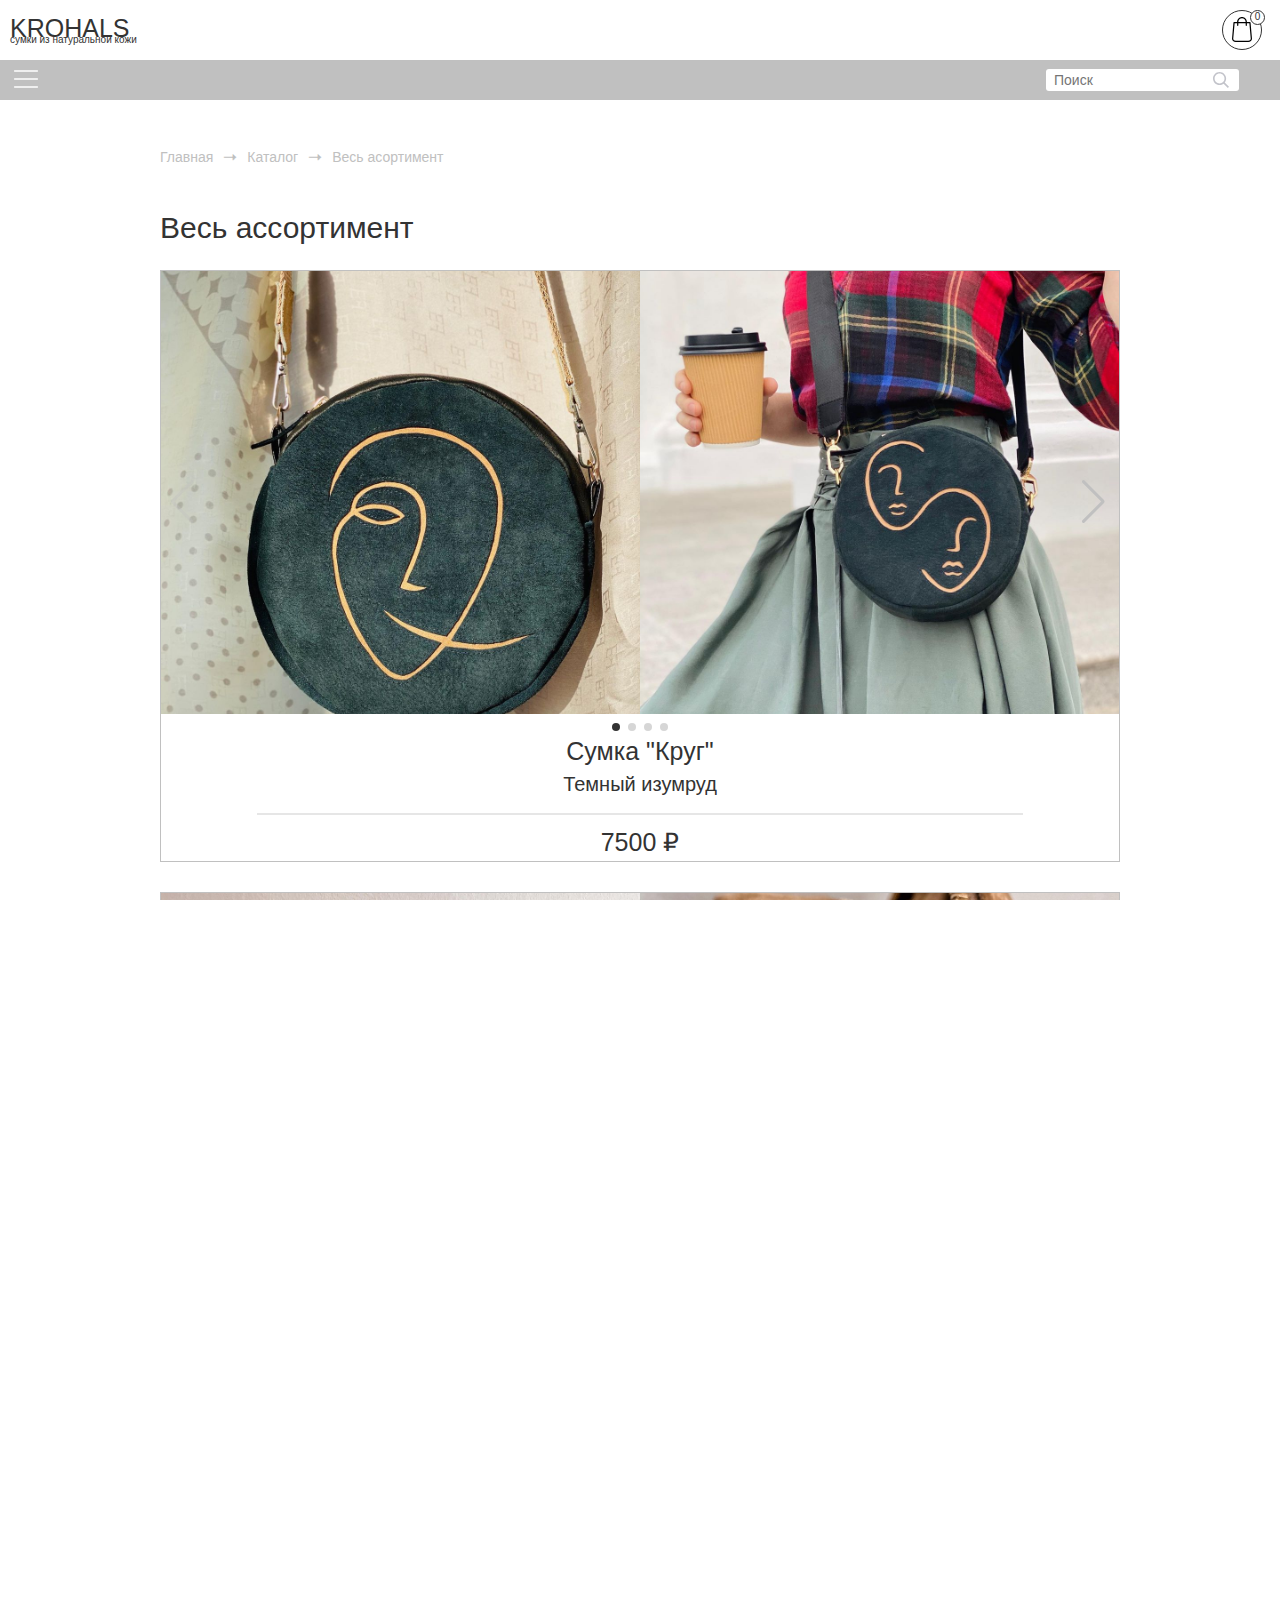
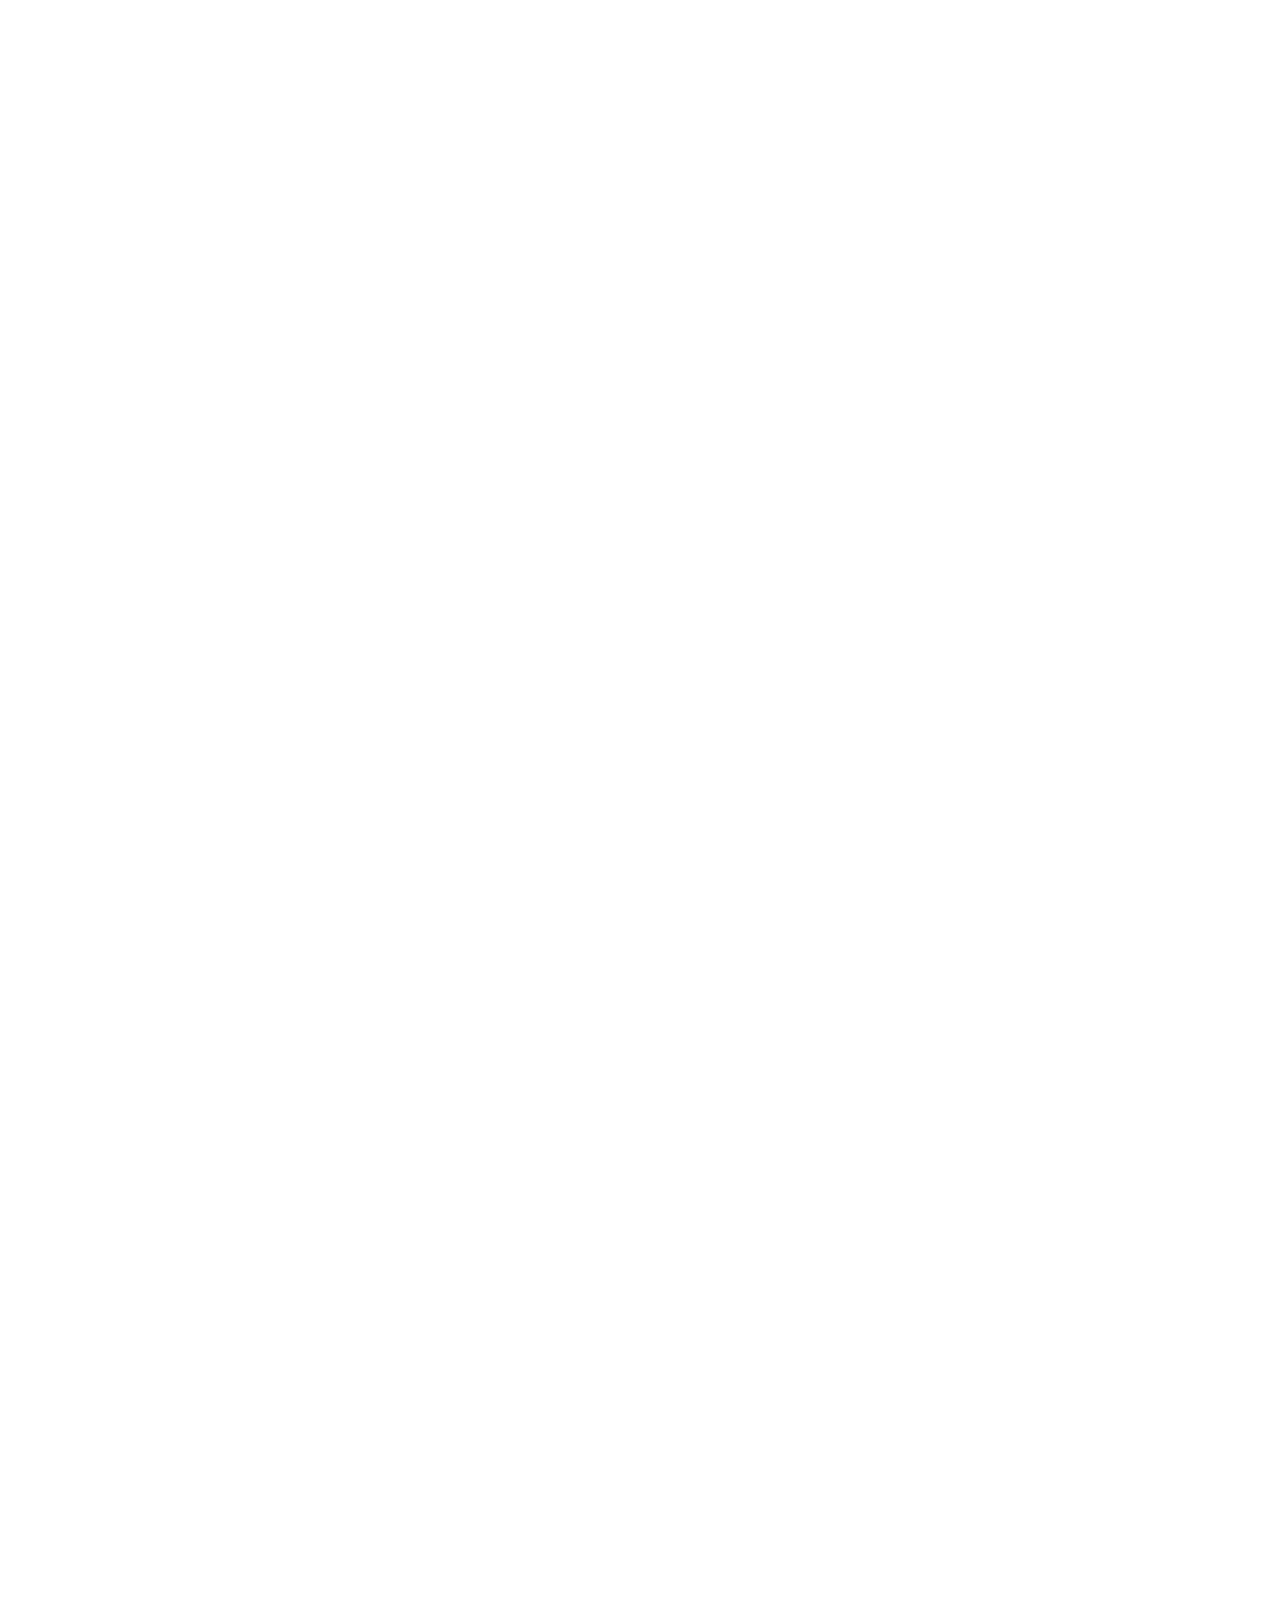
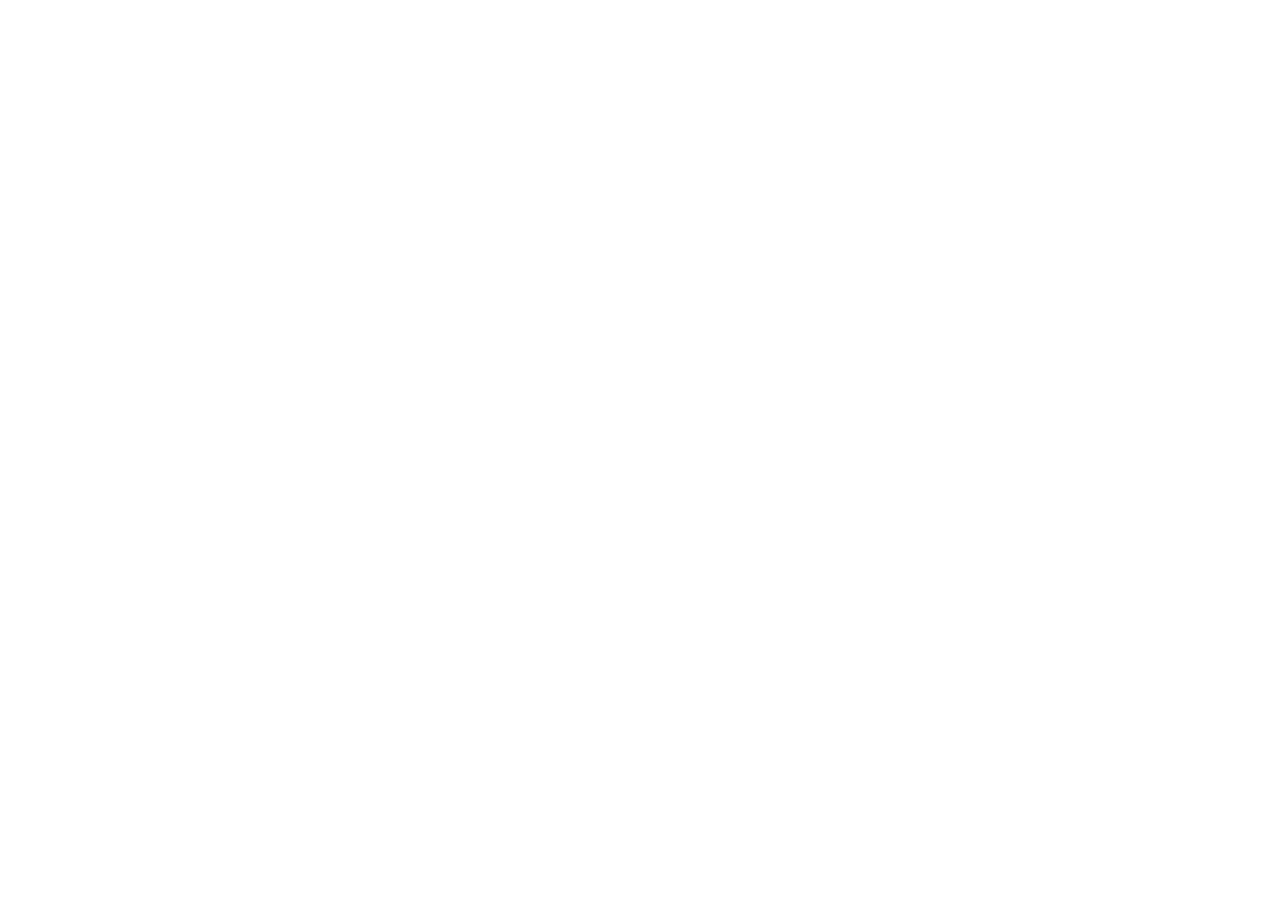
==== commit a7911a94: "1" ====
--- a/index.html
+++ b/index.html
@@ -5,6 +5,7 @@
 	<title>KROHALS</title>
 	<link rel="stylesheet" href="css/style.css" />
 	<link rel="stylesheet" href="swiper/swiper-bundle.min.css" />
+	<link rel="stylesheet" href="fonts/FontAwesome/font-awesome-4.7.0/css/font-awesome.min.css">
 	<link rel="icon" href="data:;base64,=">
 	<meta charset="UTF-8">
 	<meta name="viewport" content="width=device-width, user-scalable=yes,initial-scale=1">
@@ -13,7 +14,32 @@
 
 <body>
 	<div class="wrapper">
-		<div class="header">
+		<div class="header-mobail">
+			<div class="on__header-mobail">
+				<div class="wrapper__logotop">
+					<div class="logotip">
+						<h2>KROHALS</h2>
+						<h6>сумки из натуральной кожи</h6>
+					</div>
+				</div>
+				<div class="wrapper__search">
+					<form>
+						<input type="text" placeholder="Поиск">
+						<button type="submit">
+							<img src="img/header/search.svg" alt="">
+						</button>
+					</form>
+				</div>
+				<div class="shopping-basket__wrapper">
+					<div class="round__basket">
+						<div class="round__basket-num">
+							<h6>0</h6>
+						</div>
+					</div>
+					<div class="shopping-basket">
+					</div>
+				</div>
+			</div>
 			<div id="navbar" class="container__header-top">
 				<div class="wrapper__botton-menu">
 					<div id="sweeties" class="menu">
@@ -77,12 +103,43 @@
 					</form>
 				</div>
 			</div>
+			<div class="header__desctop">
+				<div class="menu__desctop">
+					<ul class="topmenu">
+						<li><a href="">Главная страница</a></li>
+						<li><a href="">Обо мне</a></li>
+						<li><a href="">Акции</a></li>
+						<li><a href="">Весь ассортимент</a></li>
+						<li><a href="" class="submenu-link">Сумки по форме</a>
+							<ul class="submenu">
+								<li><a href="">Круг</a></li>
+								<li><a href="">Полукруг</a></li>
+								<li><a href="">Шоппер</a></li>
+							</ul>
+						</li>
+						<li><a href="" class="submenu-link">Сумки по цвету</a>
+							<ul class="submenu">
+								<li><a href="">Капучино</a></li>
+								<li><a href="">Кофе</a></li>
+								<li><a href="">Молочный шоколад</a></li>
+								<li><a href="">Черный</a></li>
+							</ul>
+						</li>
+						<li><a href="" class="submenu-link">Сумки по материалу</a>
+							<ul class="submenu">
+								<li><a href="">Кожа</a></li>
+								<li><a href="">Замша</a></li>
+							</ul>
+						</li>
+						<li><a href="">Помощь клиенту</a></li>
+					</ul>
+					</nav>
+				</div>
+			</div>
 			<ul class="menu__botton">
 				<li><a href="">Главная</a></li>
 				<span>&#129042;</span>
 				<li><a href="">Каталог</a></li>
-				<span>&#129042;</span>
-				<li><a href="">Женщинам</a></li>
 				<span>&#129042;</span>
 				<li><a href="">Весь асортимент</a></li>
 			</ul>
--- a/css/style.css
+++ b/css/style.css
@@ -100,7 +100,7 @@
 	line-height: 1.42857143;
 	color: #333;
 }
-.header {
+.header-mobail {
 	width: 100%;
 	height: auto;
 }
@@ -141,6 +141,9 @@
 .menu.open .menu__absolute {
 	display: block;
 	z-index: 111;
+}
+.menu__desctop {
+	display: none;
 }
 .menu .menu__absolute {
 	background-color: #c0c0c0;
@@ -166,11 +169,60 @@
 .menu__absolute ul li .nav1-1 li {
 	margin-bottom: 14px;
 }
-.nav1-1 {
+.nav1-1 li {
 	display: none;
 }
+.on__header-mobail {
+	display: flex;
+	justify-content: space-between;
+	padding: 10px;
+}
+.wrapper__logotop {
+	display: flex;
+	align-items: center;
+}
+.logotip {
+	margin-top: 10px;
+}
+.logotip h2 {
+	line-height: 10px;
+}
+.shopping-basket__wrapper {
+	position: relative;
+	display: flex;
+	align-items: center;
+	justify-content: center;
+}
+.shopping-basket {
+	margin-right: 8px;
+	width: 40px;
+	height: 40px;
+	border: 1px solid #333;
+	border-radius: 100%;
+	background-image: url("../img/header/basket.svg");
+	background-repeat: no-repeat;
+	background-position: center 6px;
+	background-size: 20px;
+}
+.round__basket {
+	position: absolute;
+	display: flex;
+	justify-content: space-between;
+	align-items: center;
+	top: 0;
+	right: 5px;
+	width: 15px;
+	height: 15px;
+	background-color: #fff;
+	border: 1px solid #333;
+	-moz-border-radius: 7.5px;
+	-webkit-border-radius: 7.5px;
+	border-radius: 7.5px;
+}
+.round__basket-num {
+	margin: 0 auto;
+}
 .container__header-top {
-	position: fixed;
 	display: flex;
 	justify-content: space-between;
 	width: 100%;
@@ -239,6 +291,9 @@
 	color: #c0c0c0;
 	margin: 0px 10px 0px;
 }
+.on__header-mobail .wrapper__search {
+	display: none;
+}
 @media screen and (min-width: 500px) {
 	.menu__botton {
 		width: 480px;
@@ -257,6 +312,92 @@
 @media screen and (min-width: 1378px) {
 	.menu__botton {
 		width: 1030px;
+	}
+	.header__desctop {
+		width: 100%;
+		min-height: 40px;
+		background-color: #c0c0c0;
+		text-align: center;
+	}
+	.header__desctop a {
+		text-decoration: none;
+		outline: none;
+		display: block;
+		transition: 0.3s ease-in-out;
+	}
+	.menu__desctop {
+		width: 90%;
+		height: auto;
+		margin: 0 auto;
+		display: block;
+	}
+	nav {
+		display: table;
+		margin: 0 auto;
+	}
+	nav ul {
+		list-style: none;
+		margin: 0;
+		padding: 0;
+	}
+	.topmenu:after {
+		content: "";
+		display: table;
+		clear: both;
+	}
+	.topmenu > li {
+		width: 25%;
+		float: left;
+		position: relative;
+		font-family: "Open Sans", sans-serif;
+	}
+	.topmenu > li > a {
+		text-transform: uppercase;
+		font-size: 14px;
+		font-weight: bold;
+		color: #404040;
+		padding: 15px 30px;
+	}
+	.topmenu li a:hover {
+		color: #000;
+	}
+	.submenu-link:after {
+		content: "\f107";
+		font-family: "FontAwesome";
+		color: inherit;
+		margin-left: 10px;
+	}
+	.submenu {
+		background: #273037;
+		position: absolute;
+		left: 0;
+		top: 100%;
+		z-index: 5;
+		width: 180px;
+		opacity: 0;
+		transform: scaleY(0);
+		transform-origin: 0 0;
+		transition: 0.5s ease-in-out;
+	}
+	.submenu a {
+		color: white;
+		text-align: left;
+		padding: 12px 15px;
+		font-size: 13px;
+		border-bottom: 1px solid rgba(255, 255, 255, 0.1);
+	}
+	.submenu li:last-child a {
+		border-bottom: none;
+	}
+	.topmenu > li:hover .submenu {
+		opacity: 1;
+		transform: scaleY(1);
+	}
+	.on__header-mobail .wrapper__search {
+		display: block;
+	}
+	.container__header-top {
+		display: none;
 	}
 }
 .assortment__all {
@@ -419,6 +560,14 @@
 	.swiper1 .swiper-pagination {
 		top: 445px;
 	}
+	.swiper1 .swiper-button-prev {
+		display: block;
+		color: #c0c0c0;
+	}
+	.swiper1 .swiper-button-next {
+		display: block;
+		color: #c0c0c0;
+	}
 }
 @media screen and (min-width: 1378px) {
 	.assortment__all {
@@ -476,3 +625,12 @@
 h3 {
 	font-size: 20px;
 }
+h6 {
+	font-size: 10px;
+}
+@font-face {
+	font-family: "Open Sans";
+	src: url("../fonts/OpenSans/OpenSans-Light.ttf");
+	font-style: normal;
+	font-weight: normal;
+}
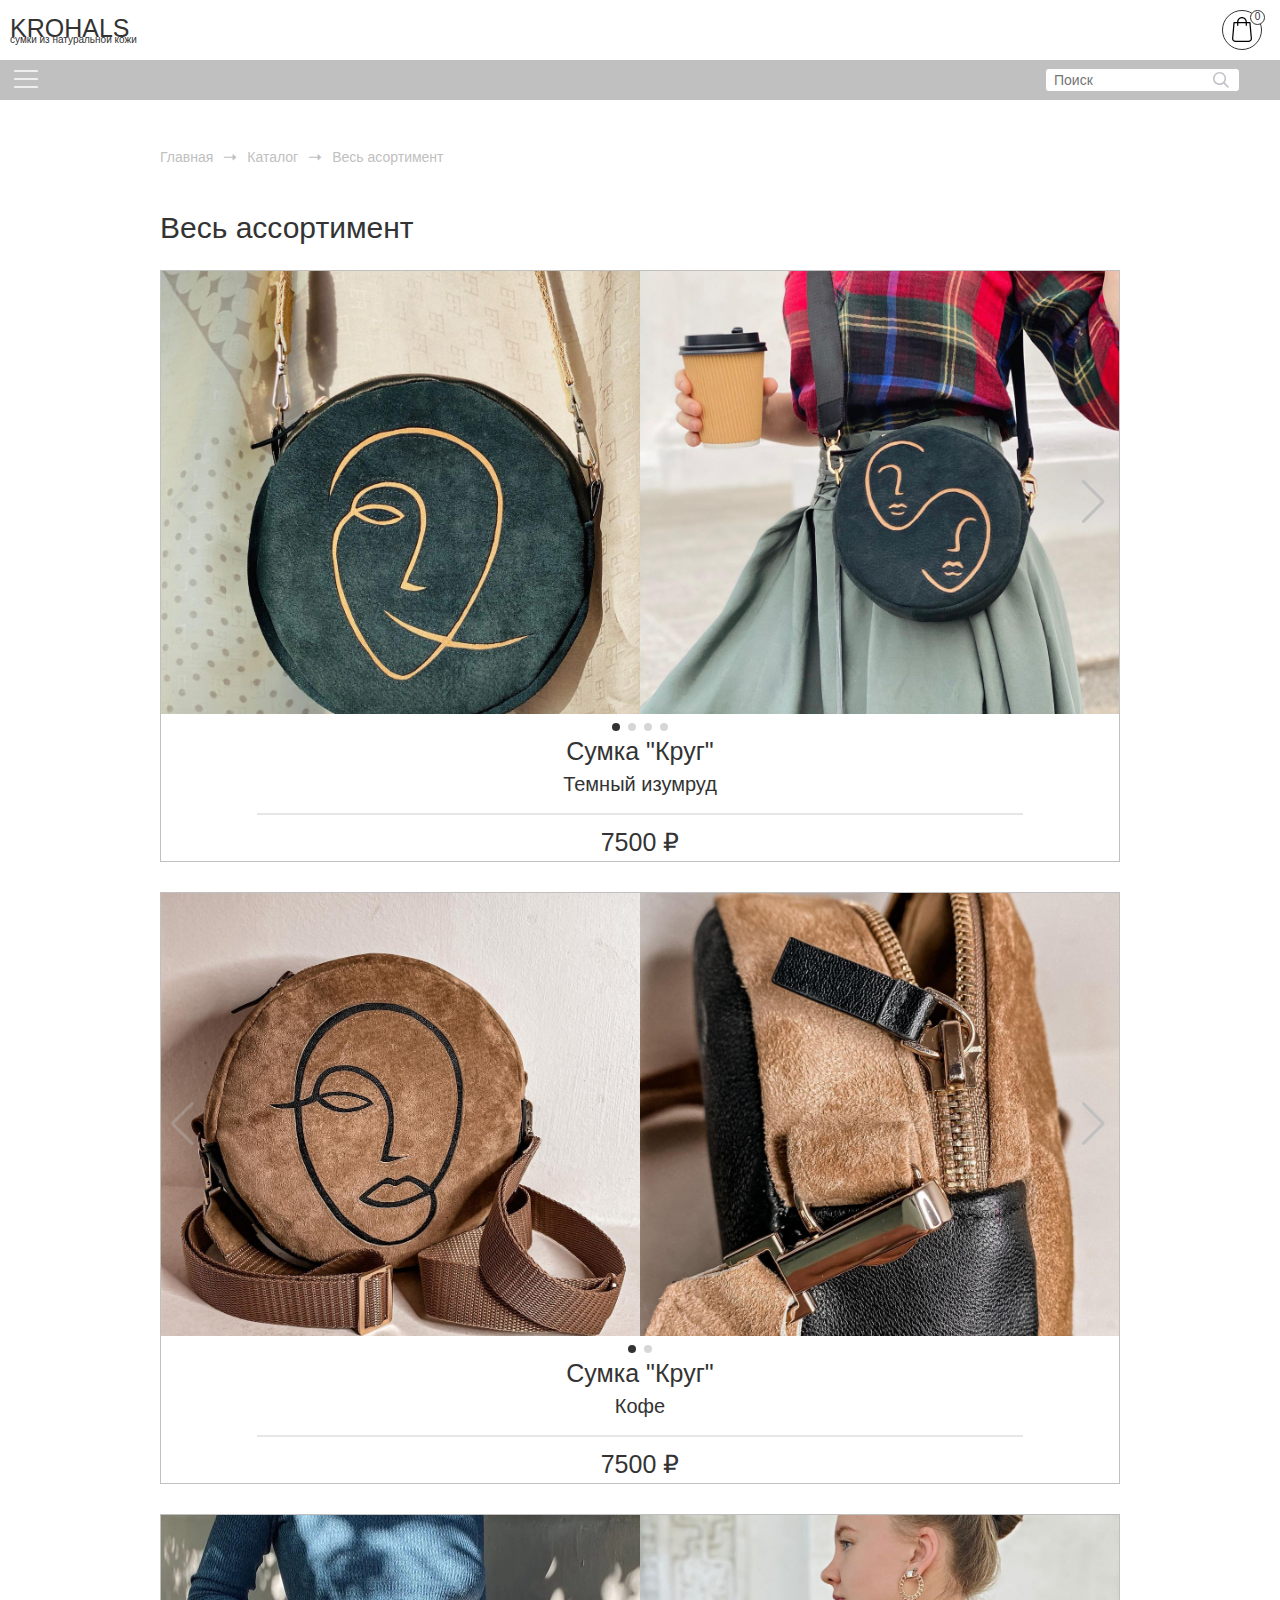
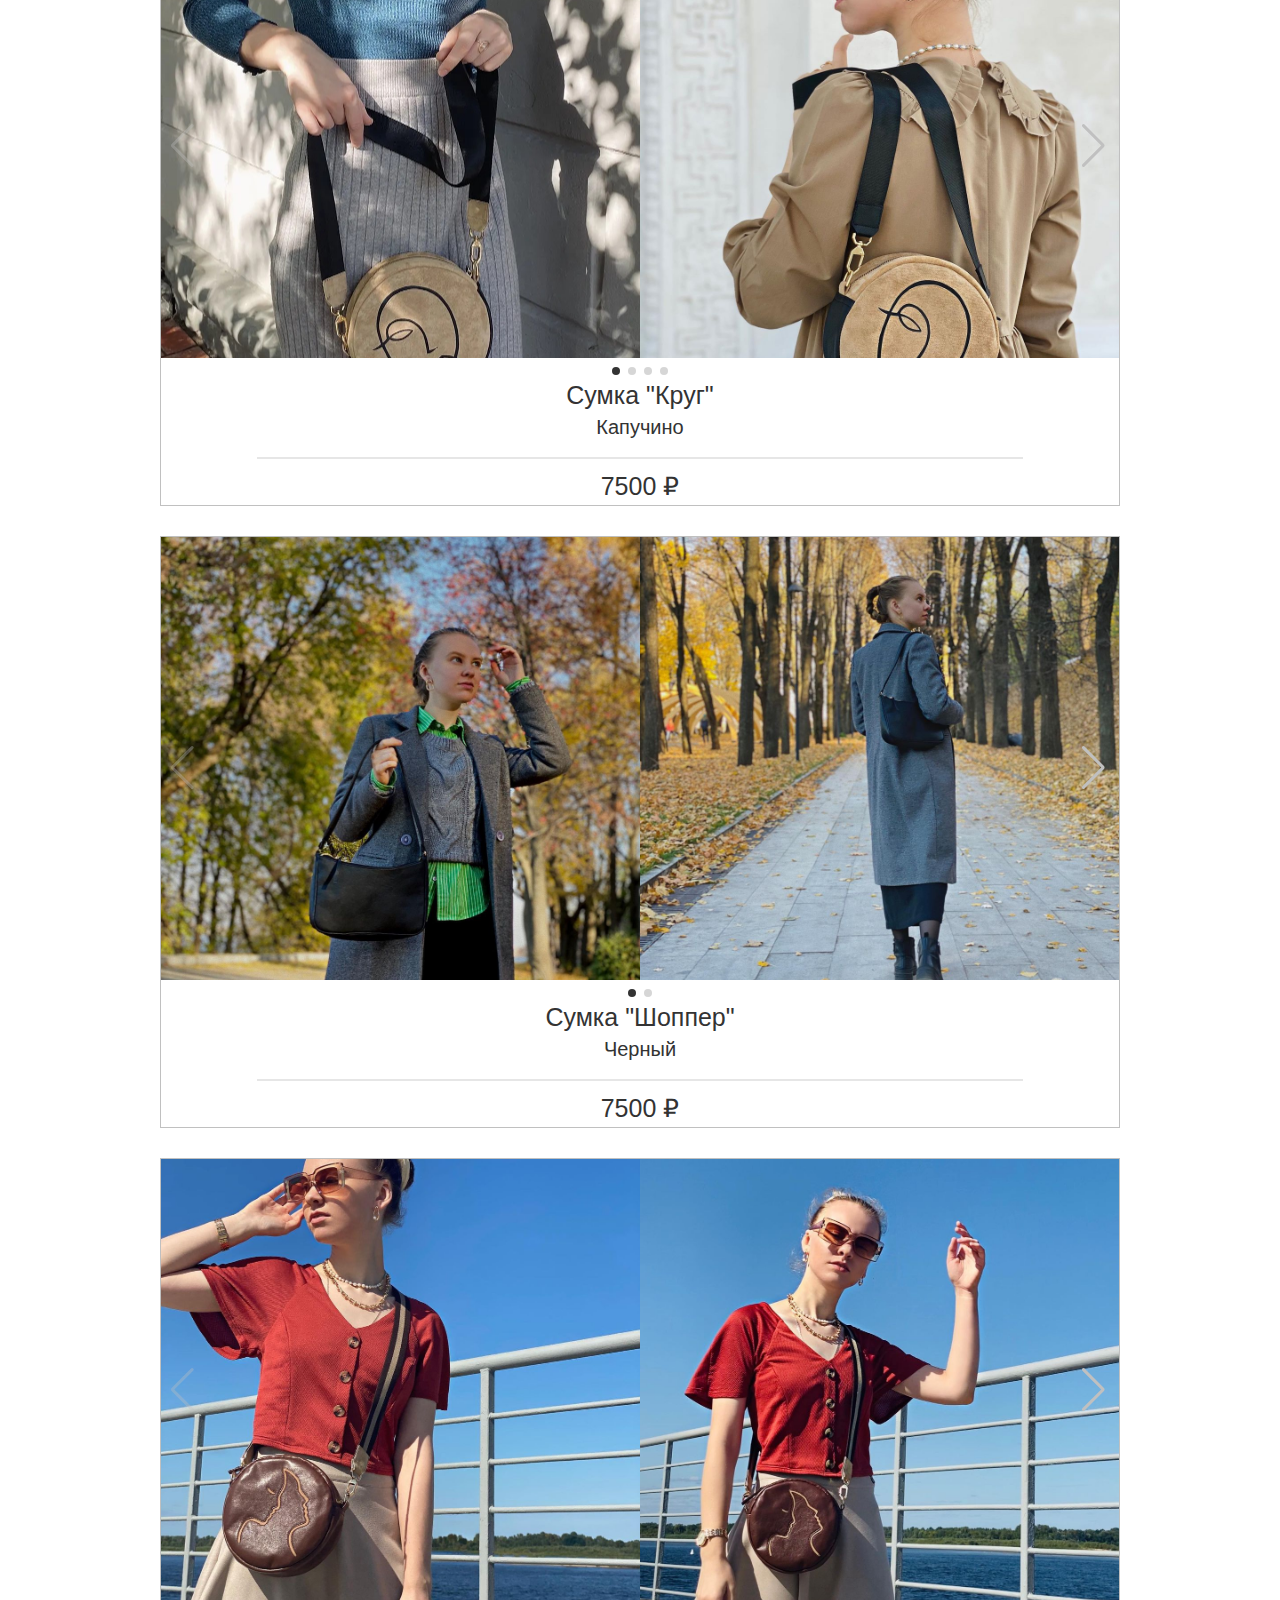
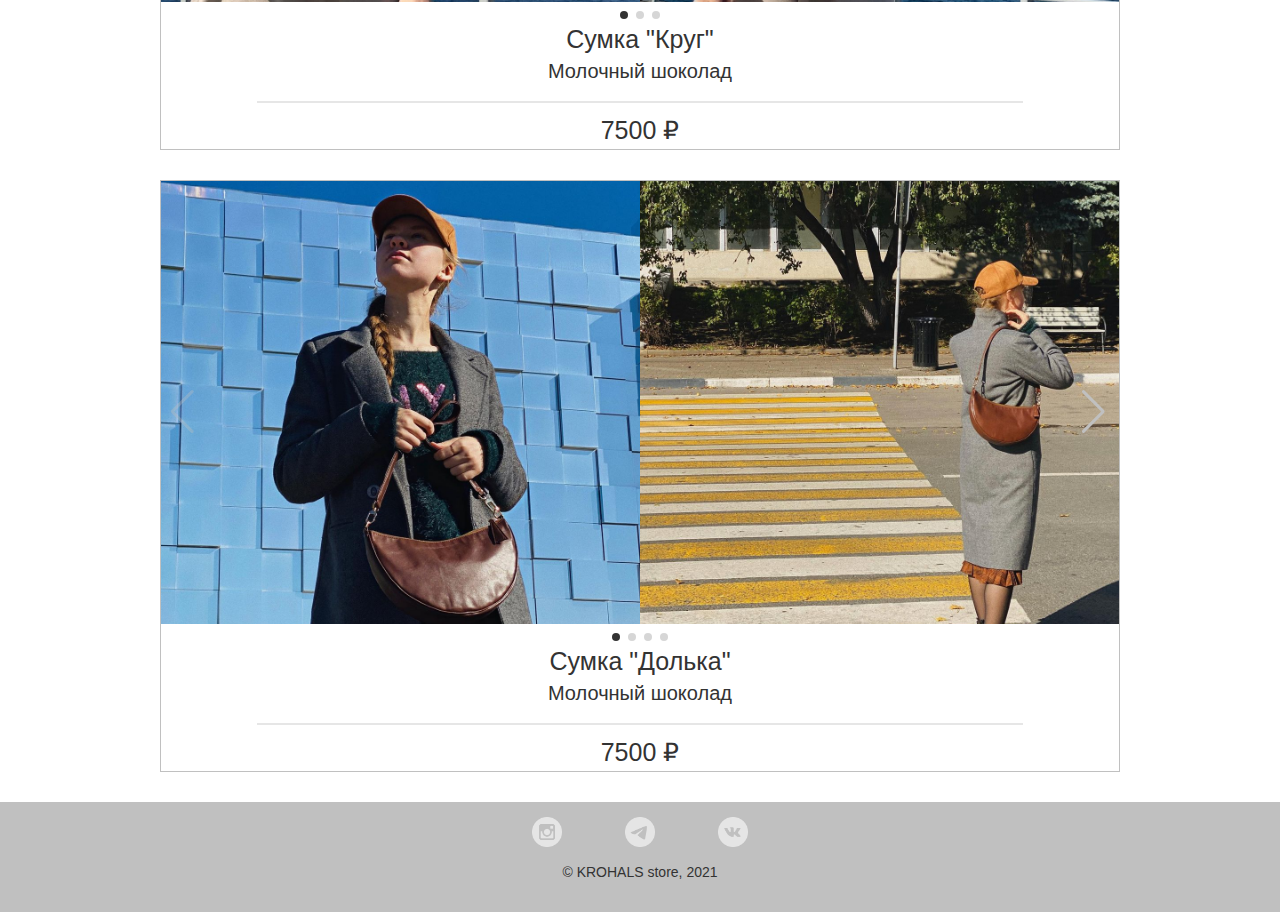
==== commit 29df195b: "1" ====
--- a/index.html
+++ b/index.html
@@ -14,7 +14,7 @@
 
 <body>
 	<div class="wrapper">
-		<div class="header-mobail">
+		<div id="header-mobailID" class="header-mobail">
 			<div class="on__header-mobail">
 				<div class="wrapper__logotop">
 					<div class="logotip">
@@ -41,7 +41,7 @@
 				</div>
 			</div>
 			<div id="navbar" class="container__header-top">
-				<div class="wrapper__botton-menu">
+				<div id="navbar2" class="wrapper__botton-menu">
 					<div id="sweeties" class="menu">
 						<div class="title"><a href="#"></a>
 						</div>
@@ -103,47 +103,72 @@
 					</form>
 				</div>
 			</div>
-			<div class="header__desctop">
-				<div class="menu__desctop">
-					<ul class="topmenu">
-						<li><a href="">Главная страница</a></li>
-						<li><a href="">Обо мне</a></li>
-						<li><a href="">Акции</a></li>
-						<li><a href="">Весь ассортимент</a></li>
-						<li><a href="" class="submenu-link">Сумки по форме</a>
-							<ul class="submenu">
-								<li><a href="">Круг</a></li>
-								<li><a href="">Полукруг</a></li>
-								<li><a href="">Шоппер</a></li>
-							</ul>
-						</li>
-						<li><a href="" class="submenu-link">Сумки по цвету</a>
-							<ul class="submenu">
-								<li><a href="">Капучино</a></li>
-								<li><a href="">Кофе</a></li>
-								<li><a href="">Молочный шоколад</a></li>
-								<li><a href="">Черный</a></li>
-							</ul>
-						</li>
-						<li><a href="" class="submenu-link">Сумки по материалу</a>
-							<ul class="submenu">
-								<li><a href="">Кожа</a></li>
-								<li><a href="">Замша</a></li>
-							</ul>
-						</li>
-						<li><a href="">Помощь клиенту</a></li>
-					</ul>
-					</nav>
-				</div>
-			</div>
-			<ul class="menu__botton">
-				<li><a href="">Главная</a></li>
-				<span>&#129042;</span>
-				<li><a href="">Каталог</a></li>
-				<span>&#129042;</span>
-				<li><a href="">Весь асортимент</a></li>
-			</ul>
 		</div>
+		<div id="header-desctopID" class="header__desctop">
+			<div class="on__header-mobailDSC">
+				<div class="wrapper__logotop">
+					<div class="logotip">
+						<h2>KROHALS</h2>
+						<h6>сумки из натуральной кожи</h6>
+					</div>
+				</div>
+				<div class="wrapper__search">
+					<form>
+						<input type="text" placeholder="Поиск">
+						<button type="submit">
+							<img src="img/header/search.svg" alt="">
+						</button>
+					</form>
+				</div>
+				<div class="shopping-basket__wrapper">
+					<div class="round__basket">
+						<div class="round__basket-num">
+							<h6>0</h6>
+						</div>
+					</div>
+					<div class="shopping-basket">
+					</div>
+				</div>
+			</div>
+			<div class="menu__desctop">
+				<ul class="topmenu">
+					<li><a href="">Главная страница</a></li>
+					<li><a href="">Обо мне</a></li>
+					<li><a href="">Акции</a></li>
+					<li><a href="">Весь ассортимент</a></li>
+					<li><a href="" class="submenu-link">Сумки по форме</a>
+						<ul class="submenu">
+							<li><a href="">Круг</a></li>
+							<li><a href="">Полукруг</a></li>
+							<li><a href="">Шоппер</a></li>
+						</ul>
+					</li>
+					<li><a href="" class="submenu-link">Сумки по цвету</a>
+						<ul class="submenu">
+							<li><a href="">Капучино</a></li>
+							<li><a href="">Кофе</a></li>
+							<li><a href="">Молочный шоколад</a></li>
+							<li><a href="">Черный</a></li>
+						</ul>
+					</li>
+					<li><a href="" class="submenu-link">Сумки по материалу</a>
+						<ul class="submenu">
+							<li><a href="">Кожа</a></li>
+							<li><a href="">Замша</a></li>
+						</ul>
+					</li>
+					<li><a href="">Помощь клиенту</a></li>
+				</ul>
+				</nav>
+			</div>
+		</div>
+		<ul class="menu__botton">
+			<li><a href="">Главная</a></li>
+			<span>&#129042;</span>
+			<li><a href="">Каталог</a></li>
+			<span>&#129042;</span>
+			<li><a href="">Весь асортимент</a></li>
+		</ul>
 		<div class="assortment__all">
 			<div class="assortment__all-title">
 				<h1>Весь ассортимент</h1>
--- a/css/style.css
+++ b/css/style.css
@@ -32,7 +32,7 @@
 
 html,
 body {
-	height: 100%;
+	/* height: 100%; */
 	width: 100%;
 	font-size: 100%;
 	line-height: 1;
@@ -40,7 +40,7 @@
 	-ms-text-size-adjust: 100%;
 	-moz-text-size-adjust: 100%;
 	-webkit-text-size-adjust: 100%;
-	overflow-x: hidden;
+	/* overflow-x: hidden; */
 }
 
 input,
@@ -103,6 +103,12 @@
 .header-mobail {
 	width: 100%;
 	height: auto;
+	/* background-color: #c0c0c0; */
+	position: -webkit-sticky;
+	position: sticky;
+	top: 0;
+	transition: 1s;
+	z-index: 100000;
 }
 .wrapper__botton-menu {
 	position: relative;
@@ -173,9 +179,24 @@
 	display: none;
 }
 .on__header-mobail {
+	width: 100%;
 	display: flex;
 	justify-content: space-between;
+	background-color: #fff;
 	padding: 10px;
+	position: relative;
+}
+.on__header-mobailDSC {
+	width: 100%;
+	display: flex;
+	justify-content: space-between;
+	background-color: #fff;
+	padding: 10px;
+	position: relative;
+	display: none;
+}
+.header_hidden1 {
+	transform: translateY(-100%);
 }
 .wrapper__logotop {
 	display: flex;
@@ -229,9 +250,6 @@
 	height: 40px;
 	min-height: 0px;
 	background-color: #c0c0c0;
-	z-index: 10;
-	top: 0;
-	transition: top 0.3s;
 }
 .wrapper__search {
 	width: 275px;
@@ -310,14 +328,43 @@
 	}
 }
 @media screen and (min-width: 1378px) {
+	.header-mobail {
+		position: fixed;
+		z-index: 1000000;
+		background-color: #fff;
+		display: none;
+	}
+	.on__header-mobailDSC {
+		display: flex;
+	}
+	.none__header-mobail {
+		display: none;
+	}
+	.wrapper__search {
+		width: 515px;
+	}
+	form {
+		border: 1px solid #c0c0c0;
+	}
 	.menu__botton {
 		width: 1030px;
 	}
 	.header__desctop {
+		background-color: #c0c0c0;
+		position: -webkit-sticky;
+		position: sticky;
+		top: 0;
+		transition: 1s;
+		z-index: 100000;
+	}
+	.header_hidden {
+		transform: translateY(-100%);
+	}
+
+	.on__header-mobail {
+		margin: 0 auto;
+		position: relative;
 		width: 100%;
-		min-height: 40px;
-		background-color: #c0c0c0;
-		text-align: center;
 	}
 	.header__desctop a {
 		text-decoration: none;
